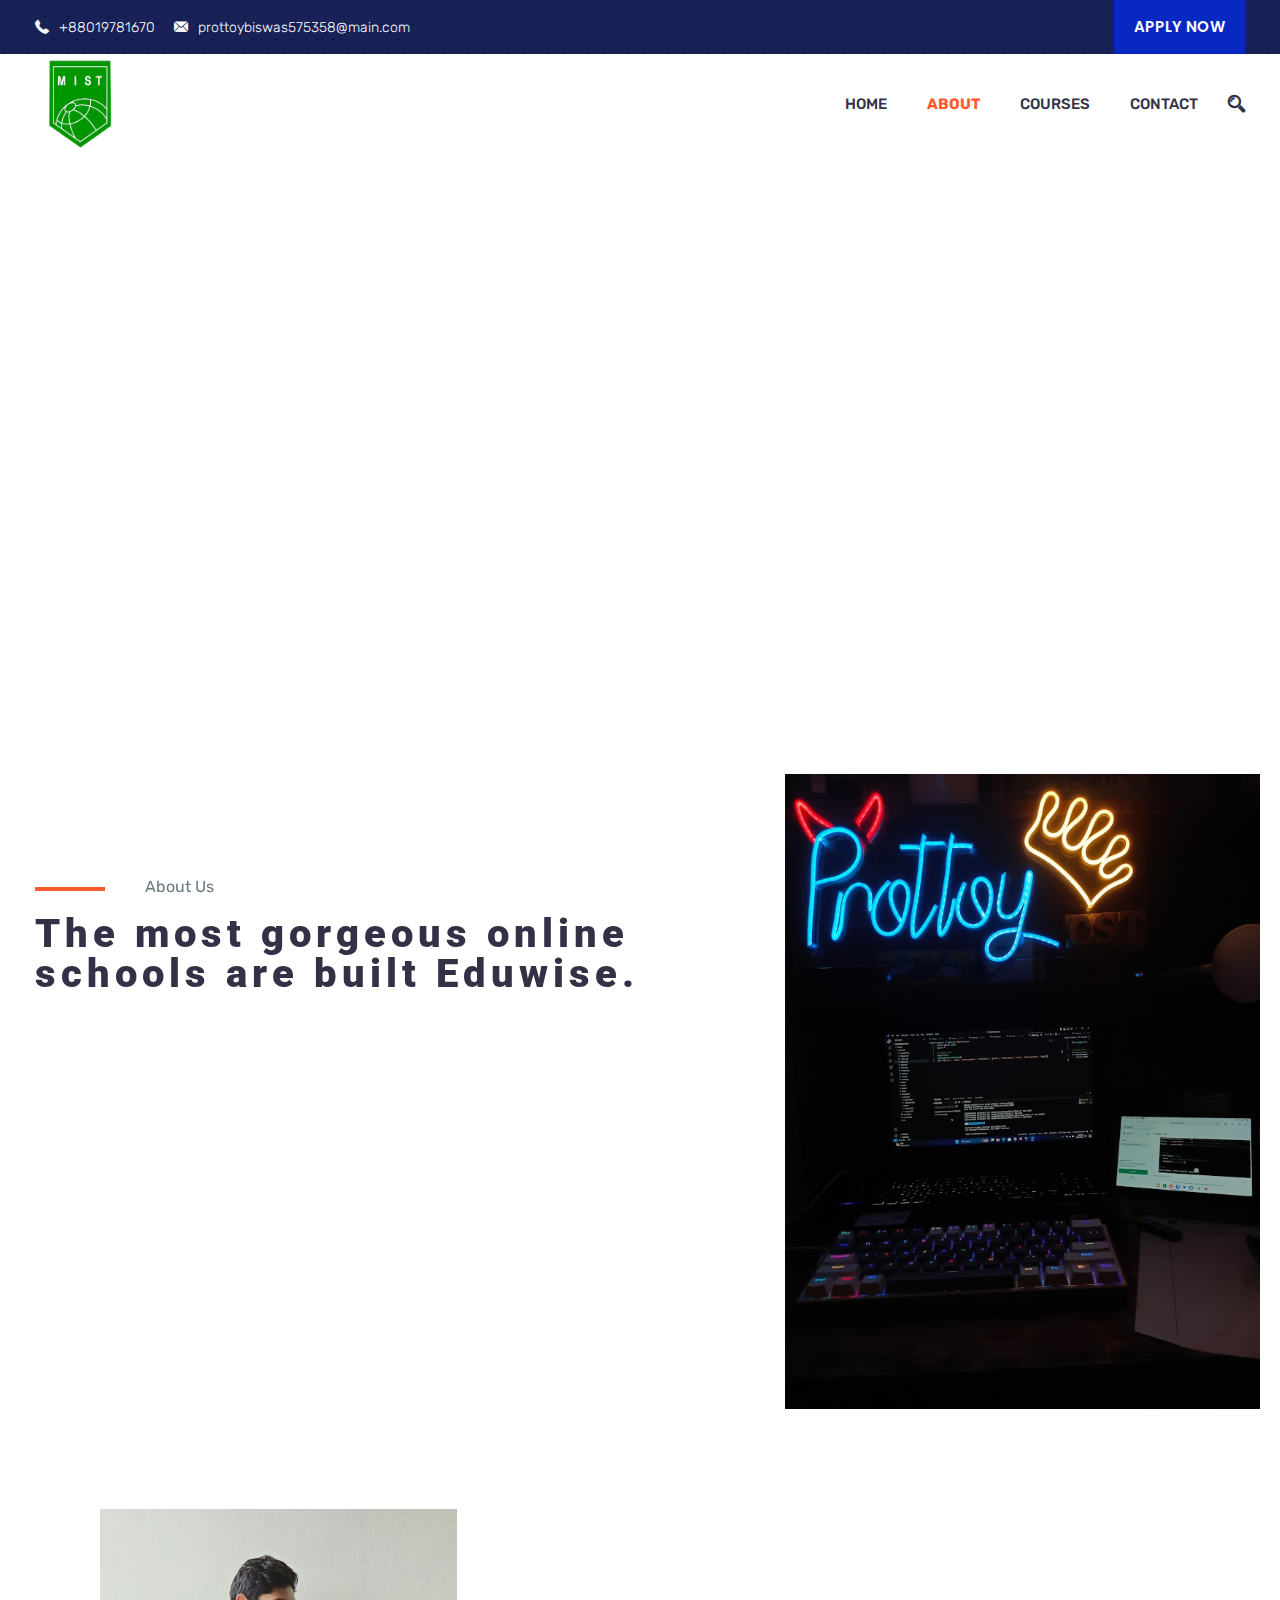
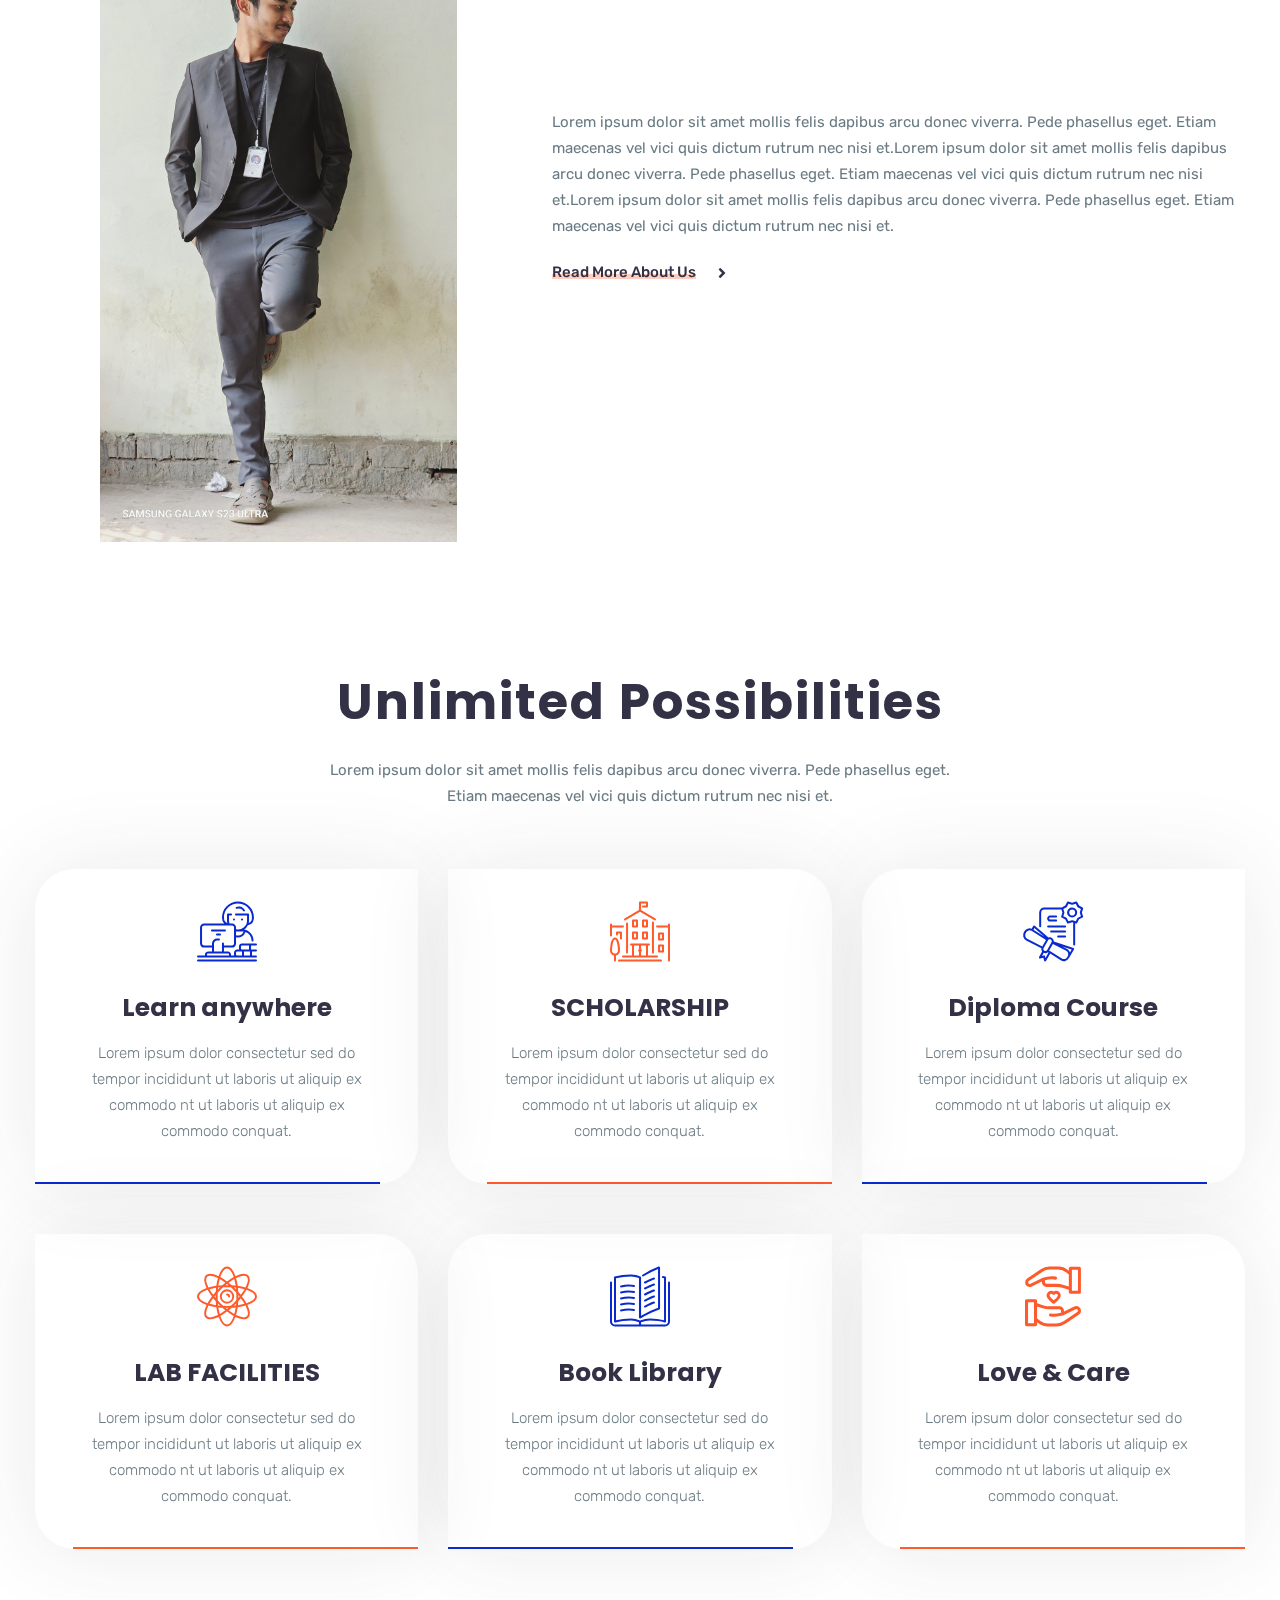
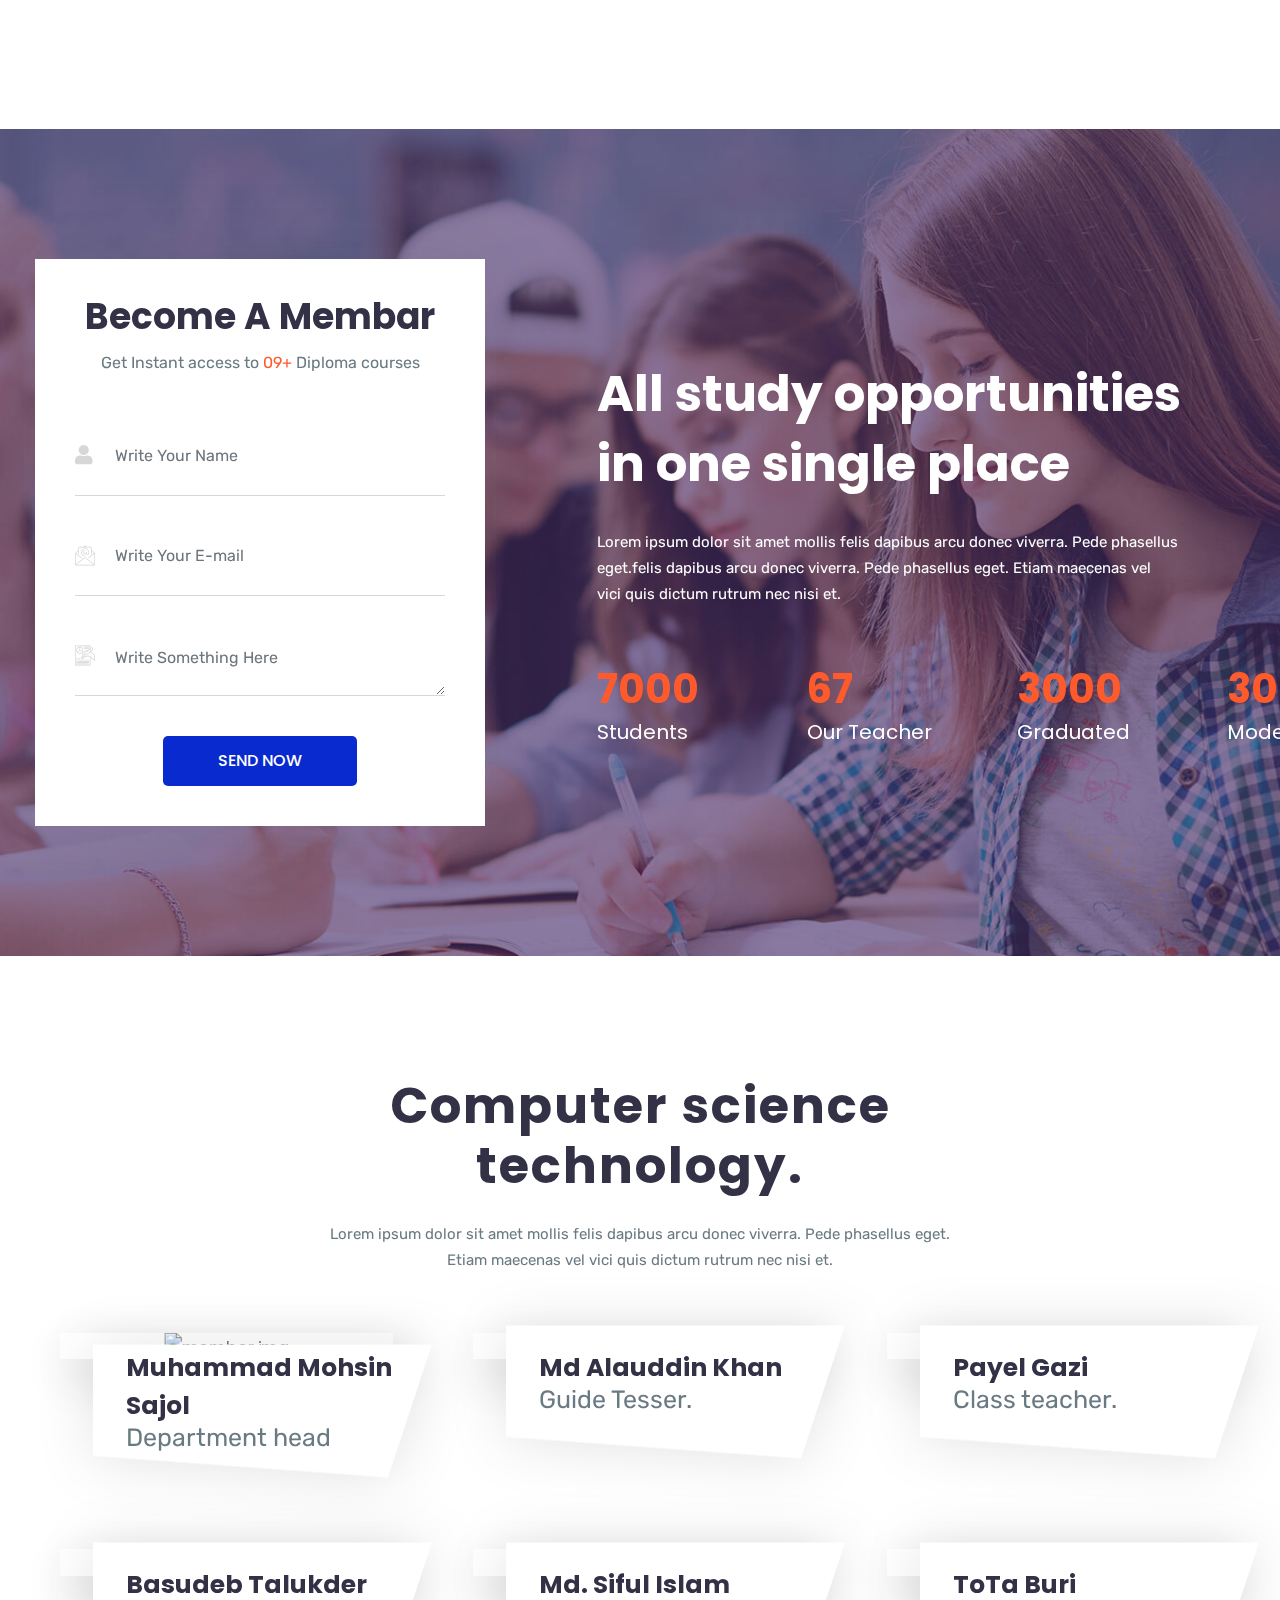
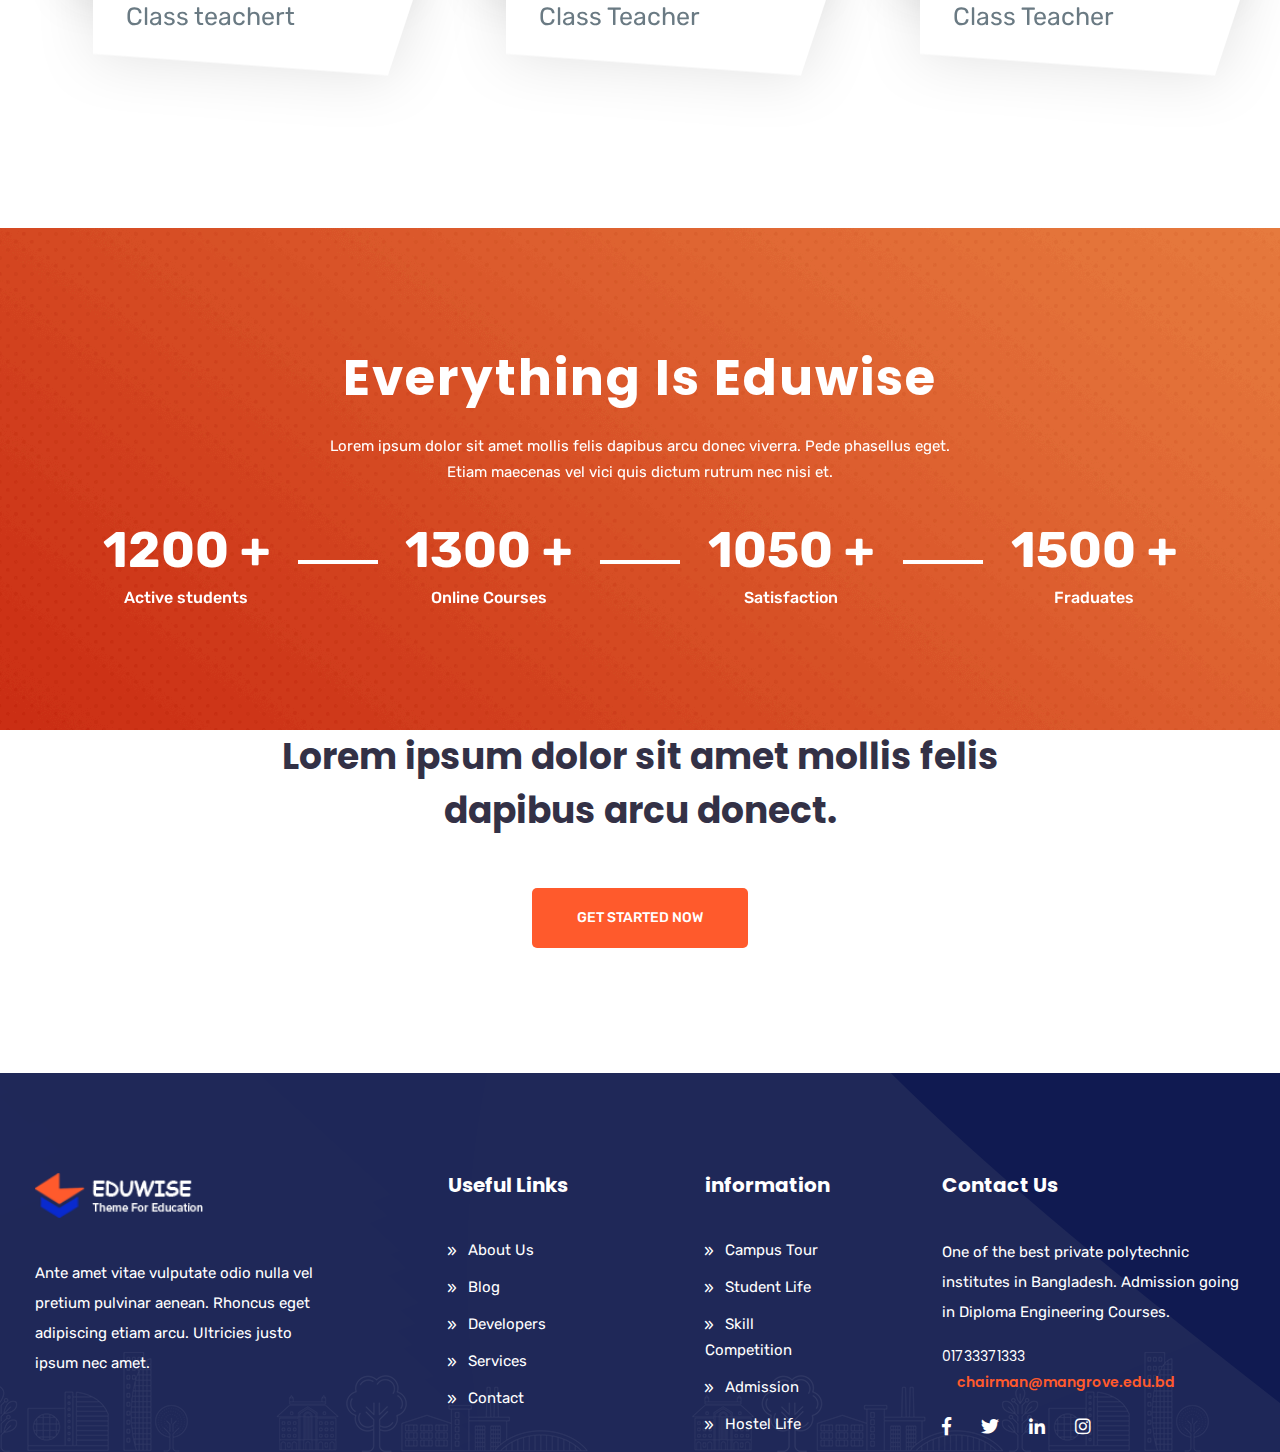
==== about.html @ f4d20708 "prottoy" ====
<!doctype html>
<html lang="en">


<head>
    <!-- Required meta tags -->
    <meta charset="UTF-8">
    <meta name="description" content="">
    <meta name="keywords" content="HTML,CSS,XML,JavaScript">
    <meta name="author" content="Ecology Theme">
    <meta name="viewport" content="width=device-width, initial-scale=1.0">
    <title>Eduwise - Education HTML5 Template</title>
    <link rel="shortcut icon" href="images/favicon.ico" type="image/x-icon">
    <!-- Goole Font -->
    <link href="https://fonts.googleapis.com/css?family=Rubik:400,500,700" rel="stylesheet">
    <link href="https://fonts.googleapis.com/css?family=Poppins:300,400,500,600,700" rel="stylesheet"> 
    <link href="https://fonts.googleapis.com/css?family=Roboto:400,500,700,900" rel="stylesheet">
    <!-- Bootstrap CSS -->
    <link rel="stylesheet" href="css/assets/bootstrap.min.css">
    <!-- Font awsome CSS -->
    <link rel="stylesheet" href="css/assets/font-awesome.min.css">    
    <link rel="stylesheet" href="css/assets/flaticon.css">
    <link rel="stylesheet" href="css/assets/magnific-popup.css">    
    <!-- owl carousel -->
    <link rel="stylesheet" href="css/assets/owl.carousel.css">
    <link rel="stylesheet" href="css/assets/owl.theme.css">     
    <link rel="stylesheet" href="css/assets/animate.css"> 
    <!-- Slick Carousel -->
    <link rel="stylesheet" href="css/assets/slick.css">  
    <!-- Mean Menu-->
    <link rel="stylesheet" href="css/assets/meanmenu.css">
    <!-- main style-->
    <link rel="stylesheet" href="css/style.css">
    <link rel="stylesheet" href="css/responsive.css">
    <link rel="stylesheet" href="css/demo.css">
    <!-- HTML5 shim and Respond.js IE8 support of HTML5 elements and media queries -->
    <!-- WARNING: Respond.js doesn't work if you view the page via file:// -->
    <!--[if lt IE 9]>
      <script src="https://oss.maxcdn.com/html5shiv/3.7.2/html5shiv.min.js"></script>
      <script src="https://oss.maxcdn.com/respond/1.4.2/respond.min.js"></script>
    <![endif]-->
</head>
<body>
<header class="header_inner about_page">
<!-- Preloader -->
<div id="preloader">
    <div id="status">&nbsp;</div>
</div>    
<div class="header_top">
    <div class="container">
        <div class="row">
            <div class="col-12 col-sm-12 col-lg-12">
                <div class="info_wrapper">
                    <div class="contact_info">                   
                        <ul class="list-unstyled">
                            <li><i class="flaticon-phone-receiver"></i>+88019781670</li>
                            <li><i class="flaticon-mail-black-envelope-symbol"></i>prottoybiswas575358@main.com</li>
                        </ul>                    
                    </div>
                    <div class="login_info">

                        <a href="https://mangrove.edu.bd/admission-requirements/" title="" class="apply_btn">Apply Now</a>
                    </div>
                </div>
            </div>
        </div>
    </div>
</div>

<div class="edu_nav">
    <div class="container">
        <nav class="navbar navbar-expand-md navbar-light bg-faded">
            <a class="navbar-brand" href="index-2.html"><img src="[data-uri]" alt="logo"></a>
            <div class="collapse navbar-collapse main-menu" id="navbarSupportedContent">
                <ul class="navbar-nav nav lavalamp ml-auto menu">
                    <li class="nav-item"><a href="index.html" class="nav-link ">Home</a>
                        
                    </li>
                    <li class="nav-item"><a href="about.html" class="nav-link active">About</a></li>
                    <li class="nav-item"><a href="course.html" class="nav-link">Courses</a>
                        
                    </li>
                   
                        
                    <li class="nav-item"><a href="contact.html" class="nav-link">Contact</a></li>
                </ul>
            </div>
            <div class="mr-auto search_area ">
                <ul class="navbar-nav mx-auto">
                    <li class="nav-item"><i class="search_btn flaticon-magnifier"></i>
                        <div id="search">
                            <button type="button" class="close">×</button>
                             <form>
                                 <input type="search" value="" placeholder="Search here...."  required/>
                             </form>
                        </div>
                    </li>
                </ul>
            </div>
        </nav>
        <!-- END NAVBAR -->
    </div> 
</div>

    <div class="intro_wrapper">
        <div class="container">  
            <div class="row">        
                 <div class="col-sm-12 col-md-8 col-lg-8">
                    <div class="intro_text">
                        <h1>About Page</h1>
                        <div class="pages_links">
                            <a href="#" title="">Home</a>
                            <a href="#" title="" class="active">About Page</a>
                        </div>
                    </div>
                </div>              

            </div>
        </div> 
    </div> 
</header> <!-- End nav -->



<section class="login_signup_option">
    <div class="l-modal is-hidden--off-flow js-modal-shopify">
        <div class="l-modal__shadow js-modal-hide"></div>
        <div class="login_popup login_modal_body">
            <div class="Popup_title d-flex justify-content-between">
                <h2 class="hidden">&nbsp;</h2>
                <!-- Nav tabs -->
                <div class="row">
                    <div class="col-12 col-lg-12 col-md-12 col-lg-12 login_option_btn">
                        <ul class="nav nav-tabs" role="tablist">
                            <li class="nav-item"><a class="nav-link active" data-toggle="tab" href="#login" role="tab">Login</a></li>
                            <li class="nav-item"><a class="nav-link" data-toggle="tab" href="#panel2" role="tab">Register</a></li>
                        </ul>
                    </div>
                    <div class="col-12 col-lg-12 col-md-12 col-lg-12">
                        <!-- Tab panels -->
                        <div class="tab-content card">
                            <!--Login-->
                            <div class="tab-pane fade in show active" id="login" role="tabpanel">
                                <form action="#">
                                    <div class="row">
                                        <div class="col-12 col-lg-12 col-md-12 col-lg-12">
                                            <div class="form-group">
                                                <label class="control-label">Email</label>
                                                <input type="email" class="form-control" placeholder="Username">
                                            </div>
                                        </div>
                                        <div class="col-12 col-lg-12 col-md-12 col-lg-12">
                                            <div class="form-group">
                                                <label class="control-label">Password</label>
                                                <input type="password" class="form-control" placeholder="Password">
                                            </div>
                                        </div>
                                    </div>
                                    <div class="row">
                                        <div class="col-12 col-lg-12 col-md-12 col-lg-12 d-flex justify-content-between login_option">
                                            <a href="forgot-password.html" title="" class="forget_pass">Forget Password ?</a>
                                            <button type="submit" class="btn btn-default login_btn">Login</button>
                                        </div> 
                                        <div class="col-12 col-lg-12 col-md-12 col-lg-12">
                                            <div class="social_login">
                                                <div class="social_items">
                                                    <button class="google_login google">Login Google</button>
                                                    <button class="google_login facebook">Login Facebook</button>
                                                    <button class="google_login twitter">Login Twitter</button>
                                                    <button class="google_login linkdin">Login Linkdin</button>
                                                </div>
                                            </div>
                                        </div>
                                    </div>
                                </form>
                            </div>
                            <!--/.Panel 1-->
                            <!--Panel 2-->
                            <div class="tab-pane fade" id="panel2" role="tabpanel">
                                <form action="#" class="register">
                                    <div class="row">
                                        <div class="col-12 col-lg-12 col-md-12 col-lg-12">
                                            <div class="form-group">
                                                <label  class="control-label">Name</label>
                                                <input type="text" class="form-control" placeholder="Username">
                                            </div>
                                        </div>                                        
                                        <div class="col-12 col-lg-12 col-md-12 col-lg-12">
                                            <div class="form-group">
                                                <label  class="control-label">Email</label>
                                                <input type="email" class="form-control" placeholder="Email">
                                            </div>
                                        </div>
                                        <div class="col-12 col-lg-12 col-md-12 col-lg-12">
                                            <div class="form-group">
                                                <label  class="control-label">Password</label>
                                                <input type="password" class="form-control" placeholder="Password">
                                            </div>
                                        </div>
                                    </div>
                                    <div class="row">
                                        <div class="col-12 col-lg-12 col-md-12 col-lg-12 d-flex justify-content-between login_option">
                                            <button type="submit" class="btn btn-default login_btn">Register</button>
                                        </div> 
                                    </div>
                                </form>
                            </div><!--/.Panel 2-->
                        </div>
                    </div>
                </div>
            </div>
        </div>
    </div>
</section>  <!-- End Login Signup Option -->




<section class="about_us">
    <div class="container">            
        <div class="row">
            <div class="col-12 col-sm-12 col-md-7 col-lg-7">
                <div class="about_title">
                    <span>About Us</span>
                    <h2>The most gorgeous online schools are built Eduwise.</h2>
                 </div>
            </div>
            <div class="col-12 col-sm-12 col-md-5 col-lg-5 p-0">
                <div class="banner_about">
                    <img src="images/tab.jpg" alt="" class="img-fluid">
                 </div>
            </div>
        </div>        
        <div class="row about_content_wrapper">
            <div class="col-12 col-sm-12 col-md-5 col-lg-5 p-0">
                <div class="about_banner_down">
                    <img src="images/prottoy.jpg" class="img-fluid">
                 </div>
            </div>
            <div class="col-12 col-sm-12 col-md-7 col-lg-7">
                <div class="about_content">
                    <p>Lorem ipsum dolor sit amet mollis felis dapibus arcu donec viverra. Pede phasellus eget. Etiam maecenas vel vici quis dictum rutrum nec nisi et.Lorem ipsum dolor sit amet mollis felis dapibus arcu donec viverra. Pede phasellus eget. Etiam maecenas vel vici quis dictum rutrum nec nisi et.Lorem ipsum dolor sit amet mollis felis dapibus arcu donec viverra. Pede phasellus eget. Etiam maecenas vel vici quis dictum rutrum nec nisi et.</p>
                    <a href="#" title="">Read More About Us <i class="fas fa-angle-right"></i></a>
                 </div>
            </div>
        </div>
    </div>    
</section>


<!--========={ Popular Courses }========-->
<section class="unlimited_possibilities" id="about_unlimited_possibilities">
    <div class="container">
        <div class="row">
            <div class="col-12 col-sm-12 col-md-12 col-lg-12">
                <div class="sub_title">
                    <h2>Unlimited Possibilities</h2>
                    <p>Lorem ipsum dolor sit amet mollis felis dapibus arcu donec viverra. Pede phasellus eget. Etiam maecenas vel vici quis dictum rutrum nec nisi et.</p>  
                </div><!-- ends: .section-header -->
            </div>
            <div class="col-12 col-sm-6 col-md-4 col-lg-4">
                 <div class="single_item single_item_first">
                    <div class="icon_wrapper">
                        <i class="flaticon-student"></i>
                    </div>
                    <div class="blog_title">
                        <h3><a href="https://mangrove.edu.bd/" title="">Learn anywhere</a></h3> 
                        <p>Lorem ipsum dolor consectetur sed do tempor incididunt ut laboris ut aliquip ex commodo nt ut laboris ut aliquip ex commodo conquat.</p>                    
                    </div>   
                </div>
            </div>
            <div class="col-12 col-sm-6 col-md-4 col-lg-4">
                <div class="single_item single_item_center">
                    <div class="icon_wrapper">
                        <i class="flaticon-university"></i>
                    </div>
                    <div class="blog_title">
                        <h3><a href="https://mangrove.edu.bd/scholarship/" title="">SCHOLARSHIP</a></h3> 
                        <p>Lorem ipsum dolor consectetur sed do tempor incididunt ut laboris ut aliquip ex commodo nt ut laboris ut aliquip ex commodo conquat.</p>                    
                    </div>   
                </div>
            </div>
            <div class="col-12 col-sm-6 col-md-4 col-lg-4">
               <div class="single_item single_item_last">
                <div class="icon_wrapper">
                        <i class="flaticon-diploma"></i>
                    </div>
                    <div class="blog_title">
                        <h3><a href="https://mangrove.edu.bd/computer-engineering/" title="">Diploma Course</a></h3> 
                        <p>Lorem ipsum dolor consectetur sed do tempor incididunt ut laboris ut aliquip ex commodo nt ut laboris ut aliquip ex commodo conquat.</p>
                    </div>   
                </div>
            </div>            
            <div class="col-12 col-sm-6 col-md-4 col-lg-4">
                 <div class="single_item single_item_center">
                    <div class="icon_wrapper">
                        <i class="flaticon-atom"></i>
                    </div>
                    <div class="blog_title">
                        <h3><a href="https://mangrove.edu.bd/lab-facilities/" title="">LAB FACILITIES</a></h3> 
                        <p>Lorem ipsum dolor consectetur sed do tempor incididunt ut laboris ut aliquip ex commodo nt ut laboris ut aliquip ex commodo conquat.</p>                    
                    </div>   
                </div>
            </div>
            <div class="col-12 col-sm-6 col-md-4 col-lg-4">
                <div class="single_item single_item_last">
                    <div class="icon_wrapper">
                        <i class="flaticon-open-book"></i>
                    </div>
                    <div class="blog_title">
                        <h3><a href="https://mangrove.edu.bd/library/" title="">Book Library</a></h3> 
                        <p>Lorem ipsum dolor consectetur sed do tempor incididunt ut laboris ut aliquip ex commodo nt ut laboris ut aliquip ex commodo conquat.</p>                    
                    </div>   
                </div>
            </div>
            <div class="col-12 col-sm-6 col-md-4 col-lg-4">
               <div class="single_item single_item_first item_6">
                <div class="icon_wrapper">
                        <i class="flaticon-care"></i>
                    </div>
                    <div class="blog_title">
                        <h3><a href="https://mangrove.edu.bd/feedback/" title="">Love & Care</a></h3> 
                        <p>Lorem ipsum dolor consectetur sed do tempor incididunt ut laboris ut aliquip ex commodo nt ut laboris ut aliquip ex commodo conquat.</p>
                    </div>   
                </div>
            </div>             
        </div>
    </div>
</section><!-- End Popular Courses -->


<!--========={ Register Area }========-->
<section class="register_area">
    <div class="container">
        <div class="row">
            <div class="col-12 col-sm-12 col-md-5 col-lg-5">
                <div class="row">
                    <div class="form-full-box">
                        <div class="form_title">
                            <h2>Become A Membar</h2>
                            <p>Get Instant access to <span>09+ </span>Diploma courses </p>
                        </div>
                        <form>
                            <div class="register-form">
                                <div class="row">
                                    <div class="col-12 col-xs-12 col-md-12">
                                        <div class="form-group">
                                            <label><i class="fas fa-user"></i></label>
                                            <input class="form-control" name="name" placeholder="Write Your Name" required="" type="text">
                                        </div>
                                    </div>

                                    <div class="col-12 col-xs-12 col-md-12">
                                        <div class="form-group">
                                            <label><i class="flaticon-email"></i></label>
                                            <input class="form-control" name="email" placeholder="Write Your E-mail" required="" type="email">
                                        </div>
                                    </div>
                                    <div class="col-12 col-xs-12 col-md-12">
                                        <div class="form-group massage_text">
                                            <label><i class="flaticon-copywriting"></i></label>
                                            <textarea class="form-control"  placeholder="Write Something Here" required=""></textarea>
                                        </div>
                                    </div>
                                    <div class="col-12 col-xs-12 col-md-12 register-btn-box">
                                        <button class="register-btn" type="submit">Send Now</button>
                                    </div>
                                </div>
                            </div>
                        </form>
                    </div>
                </div>
            </div>
            <div class="col-12 col-sm-12 col-md-7 col-lg-7 form-content">
                <h2>All study opportunities<br>in one single place</h2>
                <p>Lorem ipsum dolor sit amet mollis felis dapibus arcu donec viverra. Pede phasellus<br> eget.felis dapibus arcu donec viverra. Pede phasellus eget. Etiam maecenas vel<br> vici quis dictum rutrum nec nisi et.</p>
                <div class="count_student">
                    <div class="single_count">
                        <span class="counter">7000</span>
                        <span class="department_name">Students</span>
                    </div>                    
                    <div class="single_count">
                        <span class="counter">67</span>
                        <span class="department_name">Our Teacher</span>
                    </div>                    
                    <div class="single_count">
                        <span class="counter">3000  </span>
                        <span class="department_name">Graduated</span>
                    </div>
                    <div class="single_count">
                        <span class="counter">30  </span>
                        <span class="department_name">Modern Lab</span>
                    </div>
                </div>  
            </div>
        </div>
    </div>
</section><!-- ./ End Register Area section -->


<!--========={ Our Instructiors }========-->
<section class="our_instructors" id="about_our_instructors">
    <div class="container">
        <div class="row">
            <div class="col-12 col-sm-12 col-md-12 col-lg-12">
                <div class="sub_title">
                    <h2>Computer science technology.</h2>
                    <p>Lorem ipsum dolor sit amet mollis felis dapibus arcu donec viverra. Pede phasellus eget. Etiam maecenas vel vici quis dictum rutrum nec nisi et.</p>  
                </div><!-- ends: .section-header -->
            </div>
            <div class="single-wrappe col-12 col-sm-6 col-md-4 col-lg-4">
                <div class="team-single-item">
                    <figure>
                        <div class="member-img">
                            <div class="teachars_pro">
                                <img src="https://scontent.fdac14-1.fna.fbcdn.net/v/t39.30808-6/399708425_3495218457400281_3674925484031481715_n.jpg?_nc_cat=110&ccb=1-7&_nc_sid=5f2048&_nc_eui2=AeGTfeURc15uG1Jx_XDVFDqHAdMQK_Tz7rIB0xAr9PPusrM5fWjZcmQ5-CB9yonzmNyygk7VjM3HoLVpAw5s-Vml&_nc_ohc=o203DjDK5u4Ab66nb3-&_nc_oc=AdhLWDmTMatcFIsy4Hg_SMjzecq1yS3YNrQwPNb2iSXeg1HEUKeCDP-kvCJV9dtsXQE&_nc_ht=scontent.fdac14-1.fna&oh=00_AfB3xf65kq7we5JvRI7gAtBQJHL1xaJ9pdaRMxPkFvxKig&oe=6633F1C7" alt="member img" class="img-fluid">
                            </div>
                        </div>
                        <figcaption>
                            <div class="member-name">
                                <h4><a href="https://www.facebook.com/mohsinmolla.sajol" title="">Muhammad Mohsin Sajol </a></h4>
                                <span>Department head</span>
                            </div>                            
                        </figcaption>
                    </figure>
                </div>
            </div>
            
            <div class="single-wrapper col-12 col-sm-6 col-md-4 col-lg-4">
                <div class="team-single-item">
                    <figure>
                        <div class="member-img">
                            <div class="teachars_pro">
                                <img src="https://scontent.fdac14-1.fna.fbcdn.net/v/t39.30808-6/415718553_756887303139601_7268715066529101430_n.jpg?stp=cp6_dst-jpg&_nc_cat=104&ccb=1-7&_nc_sid=5f2048&_nc_eui2=AeHngwcY4cyHPu6HGwyGnI3I47vZnq-a-nXju9mer5r6daMTUqKWLjy7hpVhaMIzQi39dYuDCE4bnsAGA5gQtktn&_nc_ohc=Rv1ta_YGwJMAb7P1HkP&_nc_ht=scontent.fdac14-1.fna&oh=00_AfAFpre_GcmpF5GtTnlxvq2uoMEe2SCIuPoTcGnxjiCHgA&oe=66341034" alt="member img" class="img-fluid">
                            </div>
                        </div>
                        <figcaption>
                            <div class="member-name">
                                <h4><a href="https://www.facebook.com/alauddinkhan.khan.96930013/photos_by" title="">Md Alauddin Khan </a></h4>
                                <span> Guide Tesser.</span>
                            </div>                            
                        </figcaption>
                    </figure>
                </div>
            </div>
            
            <div class="single-wrapper  col-12 col-sm-6 col-md-4 col-lg-4">
                <div class="team-single-item ">
                    <figure>
                        <div class="member-img">
                            <div class="teachars_pro">
                                <img src="https://scontent.fdac14-1.fna.fbcdn.net/v/t39.30808-6/343316650_1484056135332338_2357421635020120636_n.jpg?_nc_cat=103&ccb=1-7&_nc_sid=5f2048&_nc_eui2=AeGn9ewG8RnsKMCI3YPS3Da-CWeZpICb-CkJZ5mkgJv4KaNwWsaL6ZMqXbG9v8ddoyuoFRVf8_InOwJIGhLHqg_w&_nc_ohc=ZaH_4btOo38Q7kNvgHyybe3&_nc_ht=scontent.fdac14-1.fna&oh=00_AfDpscziLYZrQSdHraNQlsNVdlZ4QWSxuYgEH29UuXCWLQ&oe=6634034F" alt="member img" class="img-fluid">
                            </div>
                        </div>
                        <figcaption>
                            <div class="member-name">
                                <h4><a href="https://www.facebook.com/nisatpayel.mim.5" title="">Payel Gazi</a></h4>
                                <span>Class teacher.</span>
                            </div>                            
                        </figcaption>
                    </figure>
                </div>
            </div>
            
            <div class="single-wrapper col-12 col-sm-6 col-md-4 col-lg-4">
                <div class="team-single-item">
                    <figure>
                        <div class="member-img">
                            <div class="teachars_pro">
                                <img src="https://scontent.fdac14-1.fna.fbcdn.net/v/t39.30808-6/399234500_1650719642085764_1859695881456843128_n.jpg?_nc_cat=102&ccb=1-7&_nc_sid=5f2048&_nc_eui2=AeF4MZbtCd693TOMHrlAtQwgFw-4BC4buU8XD7gELhu5Tw4DkinErmTESbjfEx7R9MEv5YSkMQkxDVxmFmYROiJB&_nc_ohc=MuU6-Vr2NTkQ7kNvgHiWRY6&_nc_ht=scontent.fdac14-1.fna&oh=00_AfBKgw0q0k1KuTOjy5qLnnfpFImEhhWPMNT7spbCCJTC7Q&oe=6633F126" alt="member img" class="img-fluid">
                            </div>
                        </div>
                        <figcaption>
                            <div class="member-name">
                                <h4><a href="https://www.facebook.com/biplob.tang" title="">Basudeb Talukder </a></h4>
                                <span>Class teachert</span>
                            </div>                            
                        </figcaption>
                    </figure>
                </div>
            </div>                    
            <div class="single-wrapper col-12 col-sm-6 col-md-4 col-lg-4">
                <div class="team-single-item">
                    <figure>
                        <div class="member-img">
                            <div class="teachars_pro">
                                <img src="https://scontent.fdac14-1.fna.fbcdn.net/v/t39.30808-6/323556896_488921816758472_5005649159635629518_n.jpg?_nc_cat=104&ccb=1-7&_nc_sid=5f2048&_nc_eui2=AeGaIDxJtdpGgAx5BqT2kzRqBQXjGkDdJqMFBeMaQN0mo3M33os_zSGzEOpamLBAAd8STNIfpeEhnAdR_VxQ6IYn&_nc_ohc=6HtRloF3nYQAb4lQx57&_nc_ht=scontent.fdac14-1.fna&oh=00_AfDpGhUDXKeR2cY1Ht40j38v-D1h4nBrWrQN18NEHQqQLQ&oe=663416C5" alt="member img" class="img-fluid">
                            </div>
                        </div>
                        <figcaption>
                            <div class="member-name">
                                <h4><a href="https://www.facebook.com/profile.php?id=100000736094689&sk=photos" title="">Md. Siful Islam</a></h4>
                                <span>Class Teacher</span>
                            </div>                            
                        </figcaption>
                    </figure>
                </div>
            </div>                    
            <div class="single-wrapper col-12 col-sm-6 col-md-4 col-lg-4">
                <div class="team-single-item">
                    <figure>
                        <div class="member-img">
                            <div class="teachars_pro">
                                <img src="https://cdn4.sharechat.com/compressed_gm_40_img_416193_a70b547_1695010412325_sc.jpg?tenant=sc&referrer=tag-service&f=325_sc.jpg" alt="member img" class="img-fluid">
                            </div>
                        </div>
                        <figcaption>
                            <div class="member-name">
                                <h4><a href="#" title="">ToTa Buri</a></h4>
                                <span>Class Teacher</span>
                            </div>                            
                        </figcaption>
                    </figure>
                </div>
            </div>                    
        </div>
    </div>
</section><!-- ./ End Our Instructiors -->


<section class="out_count_student">
    <div class="container">
        <div class="row">
            <div class="col-12 col-sm-12 col-md-12 col-lg-12">
                <div class="sub_title">
                    <h2>Everything Is Eduwise</h2>
                    <p>Lorem ipsum dolor sit amet mollis felis dapibus arcu donec viverra. Pede phasellus eget. Etiam maecenas vel vici quis dictum rutrum nec nisi et.</p>  
                </div><!-- ends: .section-header -->
            </div>
        </div>
        <div class="row">
            <div class="col-12 col-sm-12 col-md-12 col-lg-12">
                <div class="counter_wrapper">
                    <div class="counter_single_wrapper">
                        <div class="section count_single">
                            <div class="project-count"><span class="counter">1200 </span><span class="count_icon">+</span></div>
                            <span>Active students</span>
                        </div>
                    </div>

                    <div class="counter_single_wrapper">
                        <div class="section count_single">
                            <div class="project-count"><span class="counter">1300 </span><span class="count_icon">+</span></div>
                            <span>Online Courses</span>
                        </div>  
                    </div>  

                    <div class="counter_single_wrapper">
                        <div class="section count_single">
                            <div class="project-count"><span class="counter">1050 </span><span class="count_icon">+</span></div>
                            <span>Satisfaction</span>
                        </div>
                    </div>

                    <div class="counter_single_wrapper">
                        <div class="section count_single">
                            <div class="project-count"><span class="counter">1500 </span><span class="count_icon">+</span></div>
                            <span>Fraduates</span>
                        </div>  
                    </div> 
                </div> 
            </div>
        </div>
    </div>
    <div class="bg_shapes">
        
    </div>
</section><!-- End Testimonial -->






<section class="teamgroup">
    <div class="container-fluid">
        <div class="row">
            <div class="col-12 col-sm-12 col-md-12 col-lg-12 p-0"> 
                <div class="teamgroup_info_wrapper">
                    <h2>Lorem ipsum dolor sit amet mollis felis dapibus arcu donect.</h2>
                    <a href="#" title="" class="srtarte_btn">Get Started Now</a>
                </div>   
                <div class="teamgroup_info_banner">
                    <img src="https://lh3.googleusercontent.com/pw/[base64]w1543-h869-s-no-gm?authuser=1" alt="" class="img-fluid">
                </div>  
            </div>
        </div>
    </div>                
</section>



<!-- Footer -->  
<footer class="footer_2">
    <div class="container">
        <div class="footer_top">
            <div class="row">
                <div class="col-12 col-md-6 col-lg-4">
                    <div class="footer_single_col footer_intro">
                        <img src="images/logo2.png" alt="" class="f_logo">
                        <p>Ante amet vitae vulputate odio nulla vel pretium pulvinar aenean. Rhoncus eget adipiscing etiam arcu. Ultricies justo ipsum nec amet.</p>
                    </div>
                </div>
                <div class="col-12 col-md-6 col-lg-2">
                    <div class="footer_single_col">
                        <h3>Useful Links</h3>
                        <ul class="location_info quick_inf0">
                            <li><a href="index.html">About Us</a></li>
                            <li><a href="https://youtu.be/z8ZBuRFIlns?si=wXE6IYWgK1E2hj75">Blog</a></li>
                            <li><a href="https://www.facebook.com/profile.php?id=100077640846052">Developers</a></li>
                            <li><a href="#">Services</a></li>
                            <li><a href="https://www.facebook.com/profile.php?id=100077640846052">Contact</a></li>
                        </ul>                         
                    </div>
                </div>
                <div class="col-12 col-md-6 col-lg-2">
                    <div class="footer_single_col information">
                        <h3>information</h3>
                        <ul class="quick_inf0">
                            <li><a href="https://fb.watch/rGr1txd41A/">Campus Tour</a></li>
                            <li><a href="https://fb.watch/rGqUpNEsnF/">Student Life</a></li>
                            <li><a href="https://www.facebook.com/mangrove.edu.bd/posts/pfbid0xQdnpWeLF1RPe3X1tD2i157B7Hhn4kxjXZQfteQpDdwwwRWc6XUnSzJekUQyN2dTl">Skill Competition</a></li>
                            <li><a href="https://fb.watch/rGro2fstDi/">Admission</a></li>
                            <li><a href="https://fb.watch/rGr2-_Q-27/">Hostel Life</a></li>
                        </ul>
                    </div>
                </div>
                <div class="col-12 col-md-6 col-lg-4">
                    <div class="footer_single_col contact">
                        <h3>Contact Us</h3>
                        <p>One of the best private polytechnic institutes in Bangladesh. Admission going in Diploma Engineering Courses.</p>
                        <div class="contact_info">
                            <span>01733371333</span> 
                            <span class="email">chairman@mangrove.edu.bd</span>
                        </div>
                        <ul class="social_items d-flex list-unstyled">
                            <li><a href="https://www.facebook.com/mangrove.edu.bd"><i class="fab fa-facebook-f fb-icon"></i></a></li>
                            <li><a href="#"><i class="fab fa-twitter twitt-icon"></i></a></li>
                            <li><a href="#"><i class="fab fa-linkedin-in link-icon"></i></a></li>
                            <li><a href="#"><i class="fab fa-instagram ins-icon"></i></a></li>
                        </ul>
                    </div>
                </div>
            </div>
        </div>
    </div>
    <div class="shapes_bg">
        <img src="images/shapes/testimonial_2_shpe_1.png" alt="" class="shape_3">        
        <img src="images/shapes/footer_2.png" alt="" class="shape_1">
    </div>    
</footer><!-- End Footer -->

<section id="scroll-top" class="scroll-top">
    <h2 class="disabled">Scroll to top</h2>
    <div class="to-top pos-rtive">
        <a href="#"><i class = "flaticon-right-arrow"></i></a>
    </div>
</section>

    <!-- JavaScript -->
    <script src="js/jquery-3.2.1.min.js"></script>
    <script src="js/popper.min.js"></script>
    <script src="js/bootstrap.min.js"></script>
    <script src="js/jquery.magnific-popup.min.js"></script>     
    <script src="js/owl.carousel.min.js"></script>   
    <script src="js/slick.min.js"></script>   
    <script src="js/jquery.meanmenu.min.js"></script>    
    <script src="js/wow.min.js"></script> 
    <!-- Counter Script -->
    <script src="js/waypoints.min.js"></script>
    <script src="js/jquery.counterup.min.js"></script>
    <script src="js/custom.js"></script>  

  
    
</body>


</html>
---- css/assets/flaticon.css ----
/*
  	Flaticon icon font: Flaticon
  	Creation date: 07/10/2018 08:36
  	*/

@font-face {
  font-family: "Flaticon";
  src: url("../../fonts/flaticon/Flaticon.eot");
  src: url("../../fonts/flaticon/Flaticond41d.eot?#iefix") format("embedded-opentype"),
       url("../../fonts/flaticon/Flaticon.woff") format("woff"),
       url("../../fonts/flaticon/Flaticon.ttf") format("truetype"),
       url("../../fonts/flaticon/Flaticon.svg#Flaticon") format("svg");
  font-weight: normal;
  font-style: normal;
}


@media screen and (-webkit-min-device-pixel-ratio:0) {
  @font-face {
    font-family: "Flaticon";
    src: url("Flaticon.html#Flaticon") format("svg");
  }
}

[class^="flaticon-"]:before, [class*=" flaticon-"]:before,
[class^="flaticon-"]:after, [class*=" flaticon-"]:after {   
  font-family: Flaticon;
        font-size: 20px;
font-style: normal;
margin-left: 20px;
}

.flaticon-left-arrow:before { content: "\f100"; }
.flaticon-calendar:before { content: "\f101"; }
.flaticon-chat-comment-oval-speech-bubble-with-text-lines:before { content: "\f102"; }
.flaticon-rewind:before { content: "\f103"; }
.flaticon-search:before { content: "\f104"; }
.flaticon-right-arrow:before { content: "\f105"; }
.flaticon-left-arrow-1:before { content: "\f106"; }
.flaticon-phone-receiver:before { content: "\f107"; }
.flaticon-mail-black-envelope-symbol:before { content: "\f108"; }
.flaticon-email:before { content: "\f109"; }
.flaticon-padlock:before { content: "\f10a"; }
.flaticon-user-male-black-shape-with-plus-sign:before { content: "\f10b"; }
.flaticon-add-contact:before { content: "\f10c"; }
.flaticon-magnifier:before { content: "\f10d"; }
.flaticon-heart:before { content: "\f10e"; }
.flaticon-like:before { content: "\f10f"; }
.flaticon-thumbs-up:before { content: "\f110"; }
.flaticon-reply-arrow:before { content: "\f111"; }
.flaticon-quotation-marks:before { content: "\f112"; }
.flaticon-eye-open:before { content: "\f113"; }
.flaticon-clock-circular-outline:before { content: "\f114"; }
.flaticon-language:before { content: "\f115"; }
.flaticon-edit:before { content: "\f116"; }
.flaticon-thumbs-up-hand-symbol:before { content: "\f117"; }
.flaticon-page:before { content: "\f118"; }
.flaticon-maps-and-flags:before { content: "\f119"; }
.flaticon-university:before { content: "\f11a"; }
.flaticon-diploma:before { content: "\f11b"; }
.flaticon-open-book:before { content: "\f11c"; }
.flaticon-atom:before { content: "\f11d"; }
.flaticon-care:before { content: "\f11e"; }
.flaticon-student:before { content: "\f11f"; }
.flaticon-placeholder-tool:before { content: "\f120"; }
.flaticon-quote:before { content: "\f121"; }
.flaticon-quote-1:before { content: "\f122"; }
.flaticon-copywriting:before { content: "\f123"; }
.flaticon-shopping-bag:before { content: "\f124"; }
.flaticon-down-arrow:before { content: "\f125"; }
.flaticon-play-button:before { content: "\f126"; }
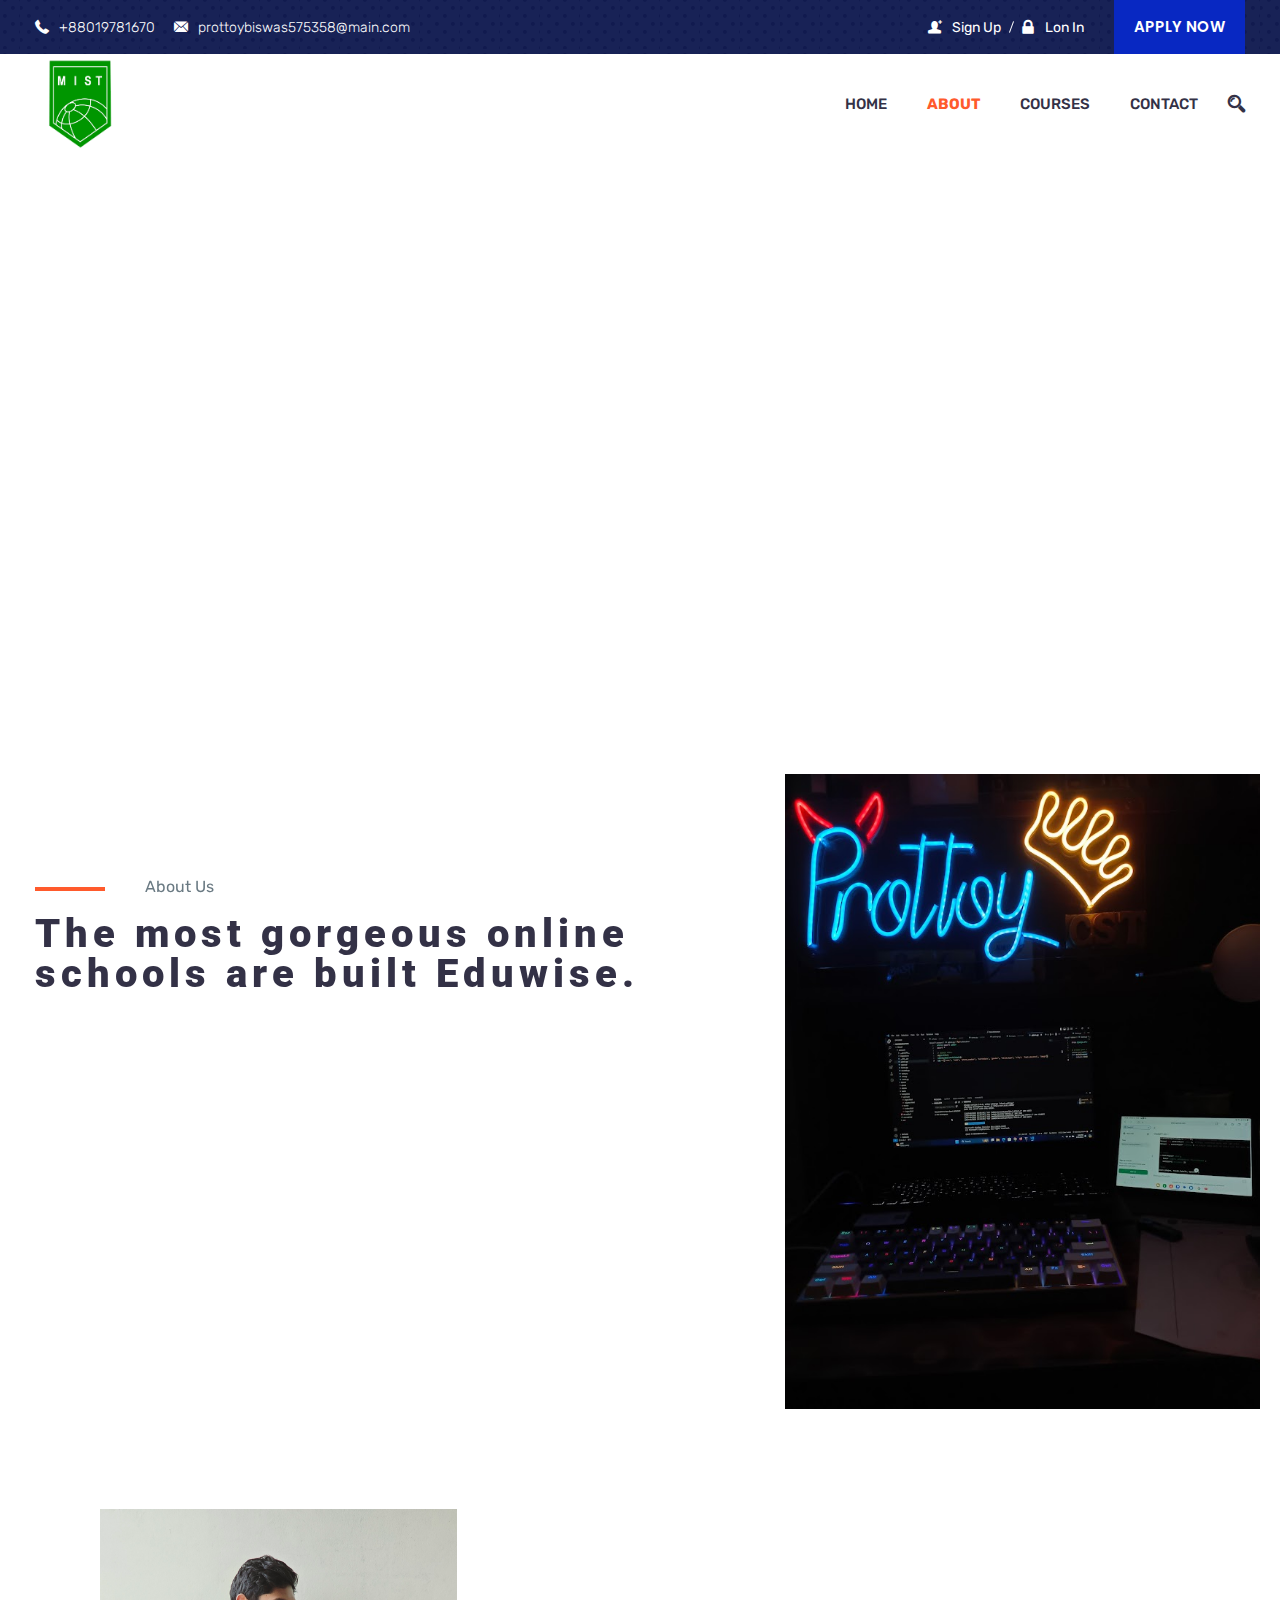
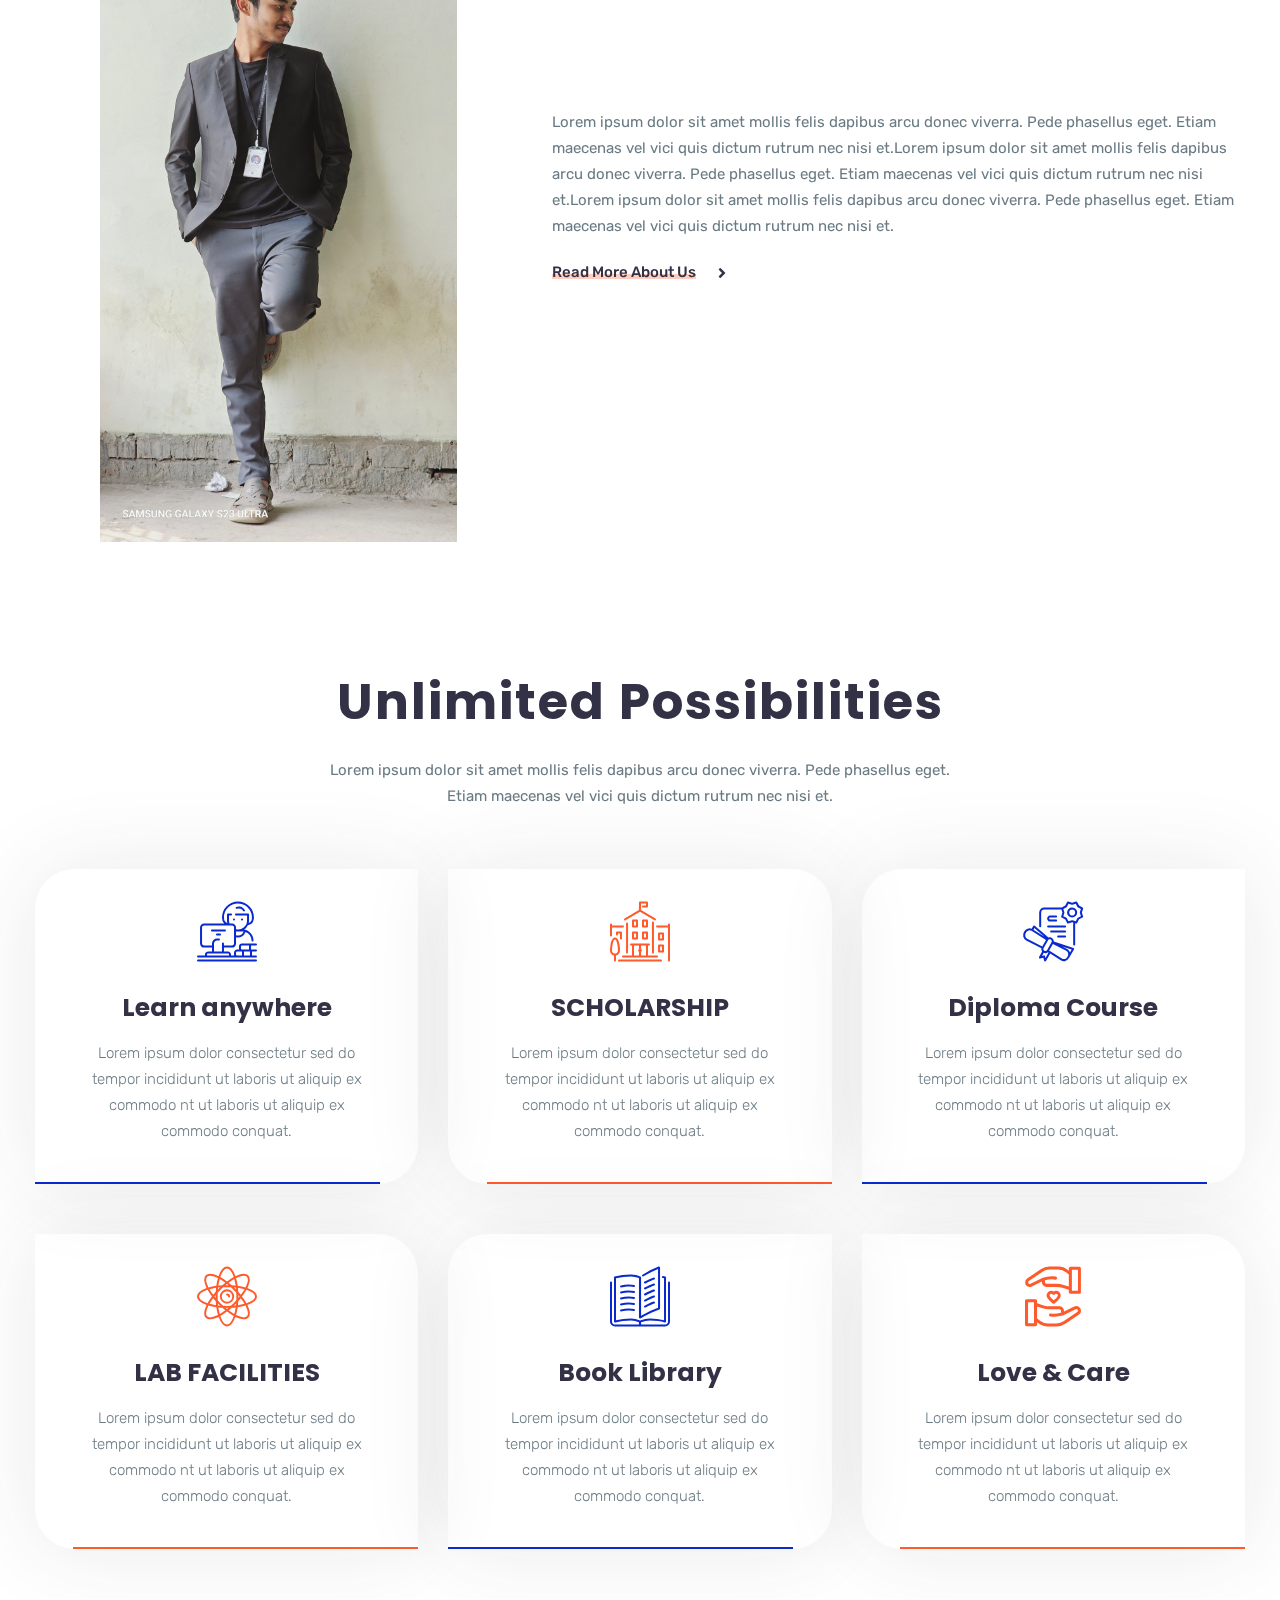
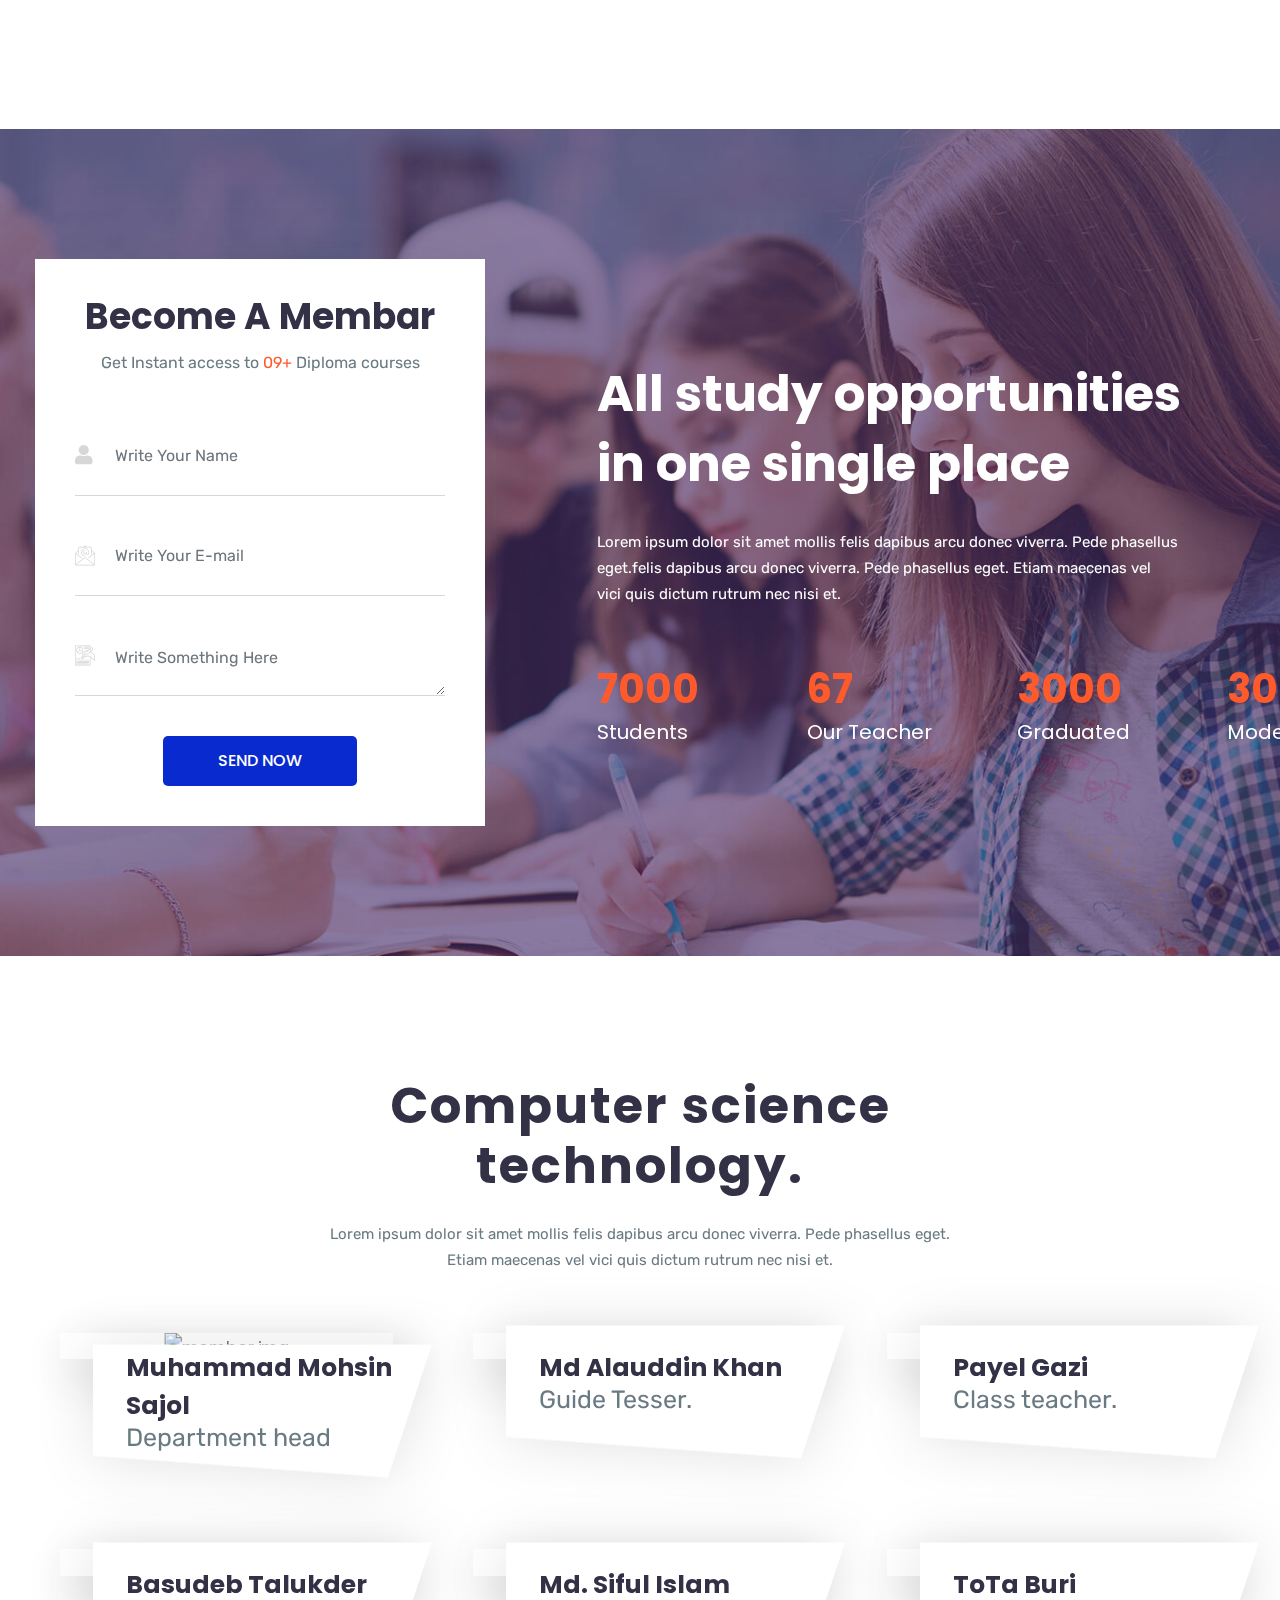
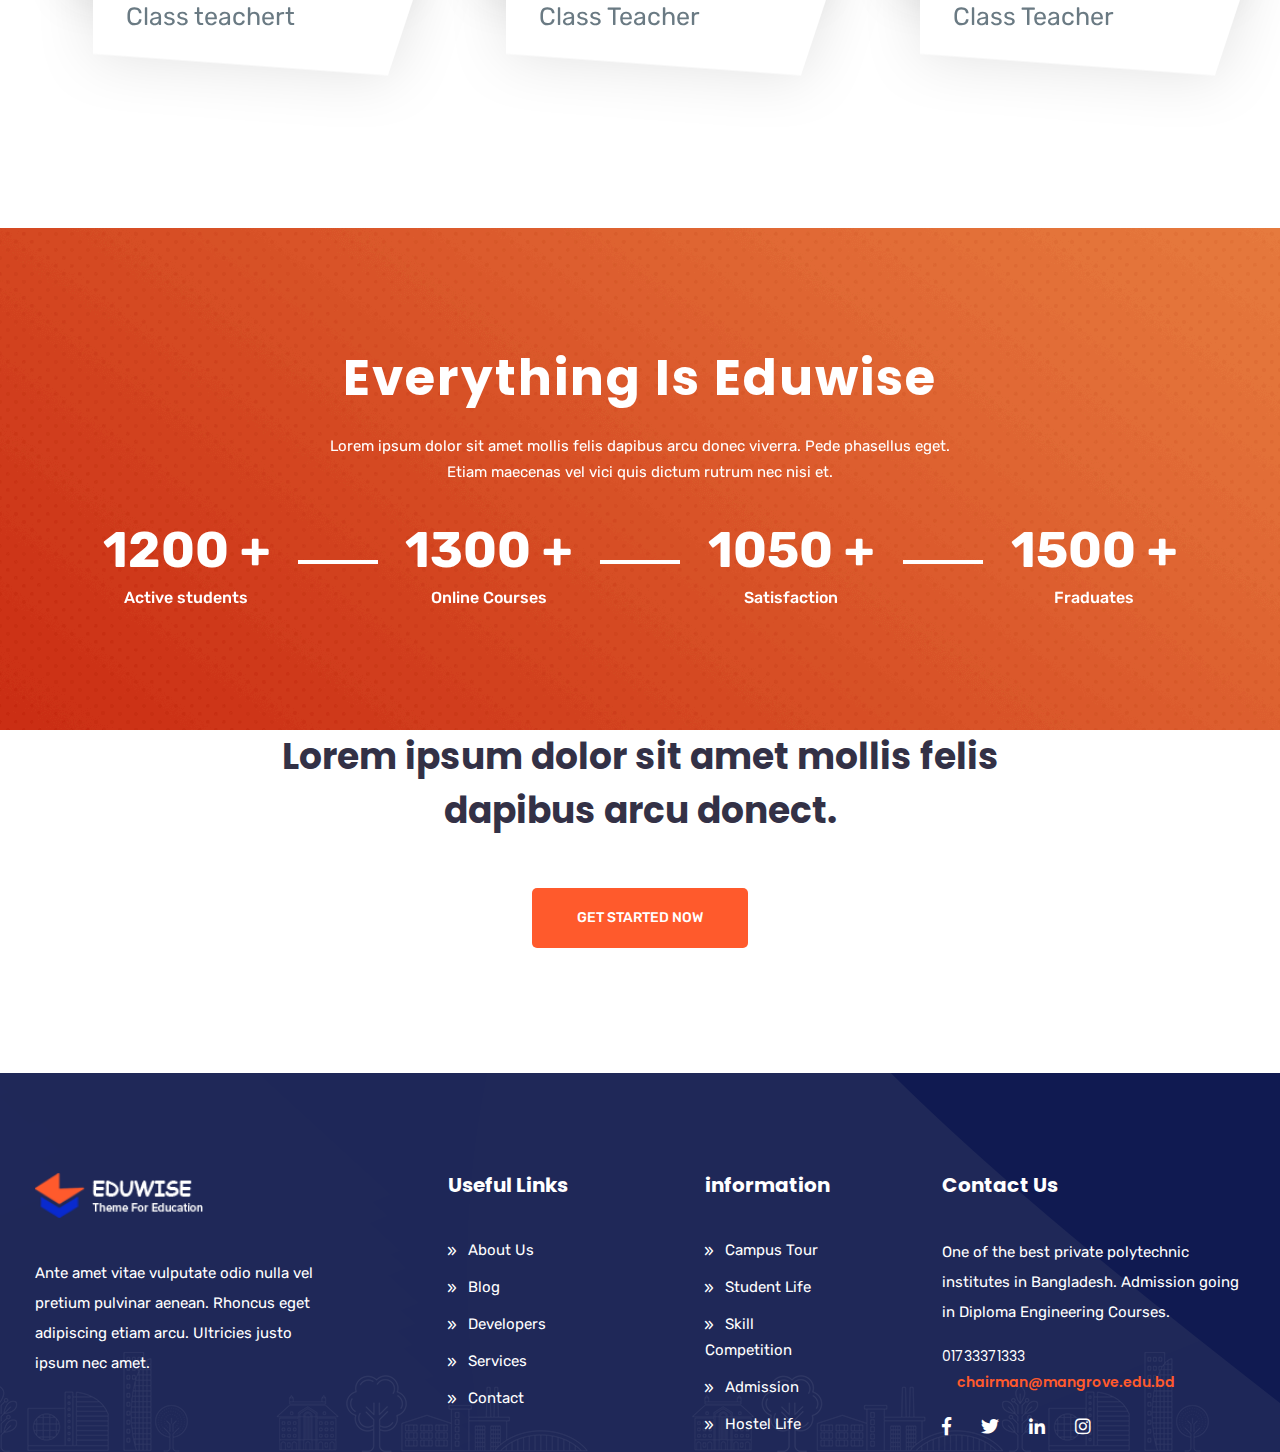
==== commit 5df9ed3c: "Merge branch 'main' of https://github.com/prottoybiswas01/Eduwise-Education-Bootstrap-4" ====
--- a/about.html
+++ b/about.html
@@ -58,7 +58,10 @@
                         </ul>                    
                     </div>
                     <div class="login_info">
-
+                         <ul class="d-flex">
+                            <li class="nav-item"><a href="index01.html" class="#"><i class="flaticon-user-male-black-shape-with-plus-sign"></i>Sign Up</a></li>
+                            <li class="nav-item"><a href="index01.html" class="#"><i class="flaticon-padlock"></i>Lon In</a></li>
+                        </ul>
                         <a href="https://mangrove.edu.bd/admission-requirements/" title="" class="apply_btn">Apply Now</a>
                     </div>
                 </div>
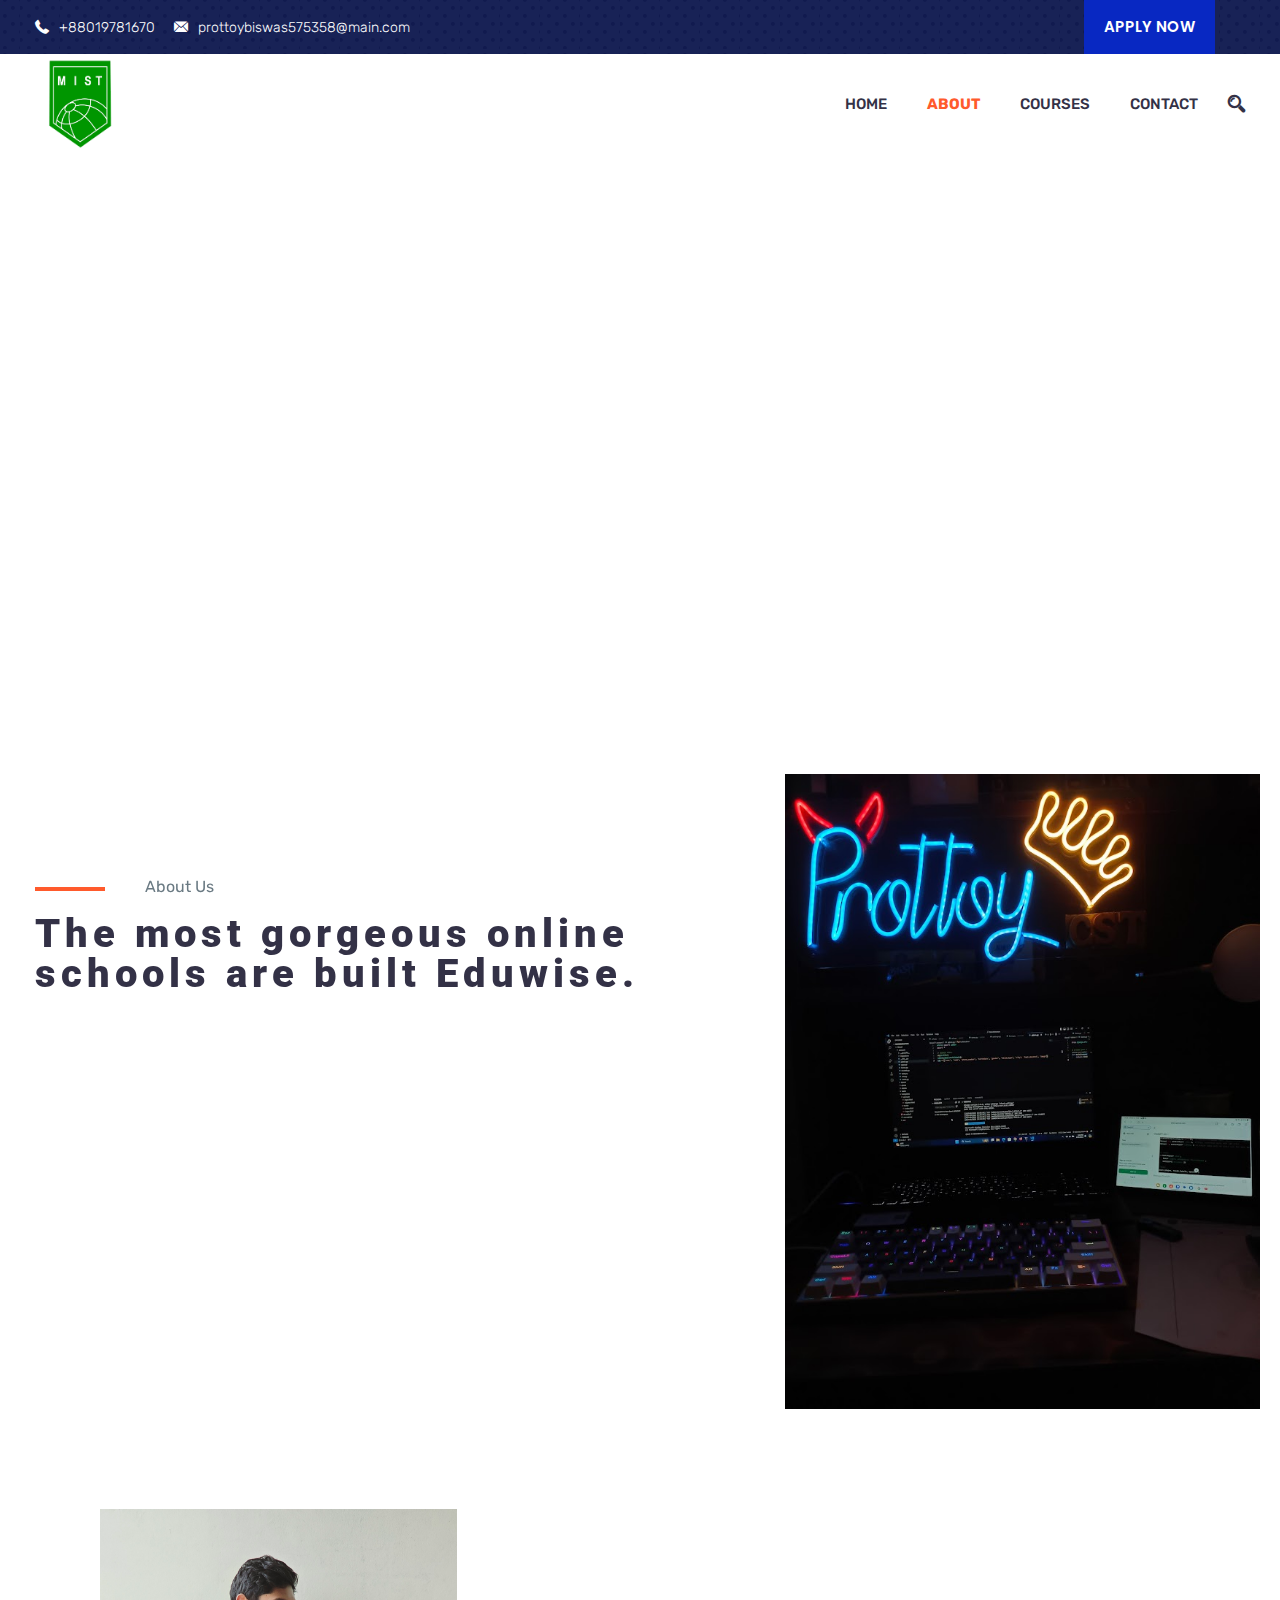
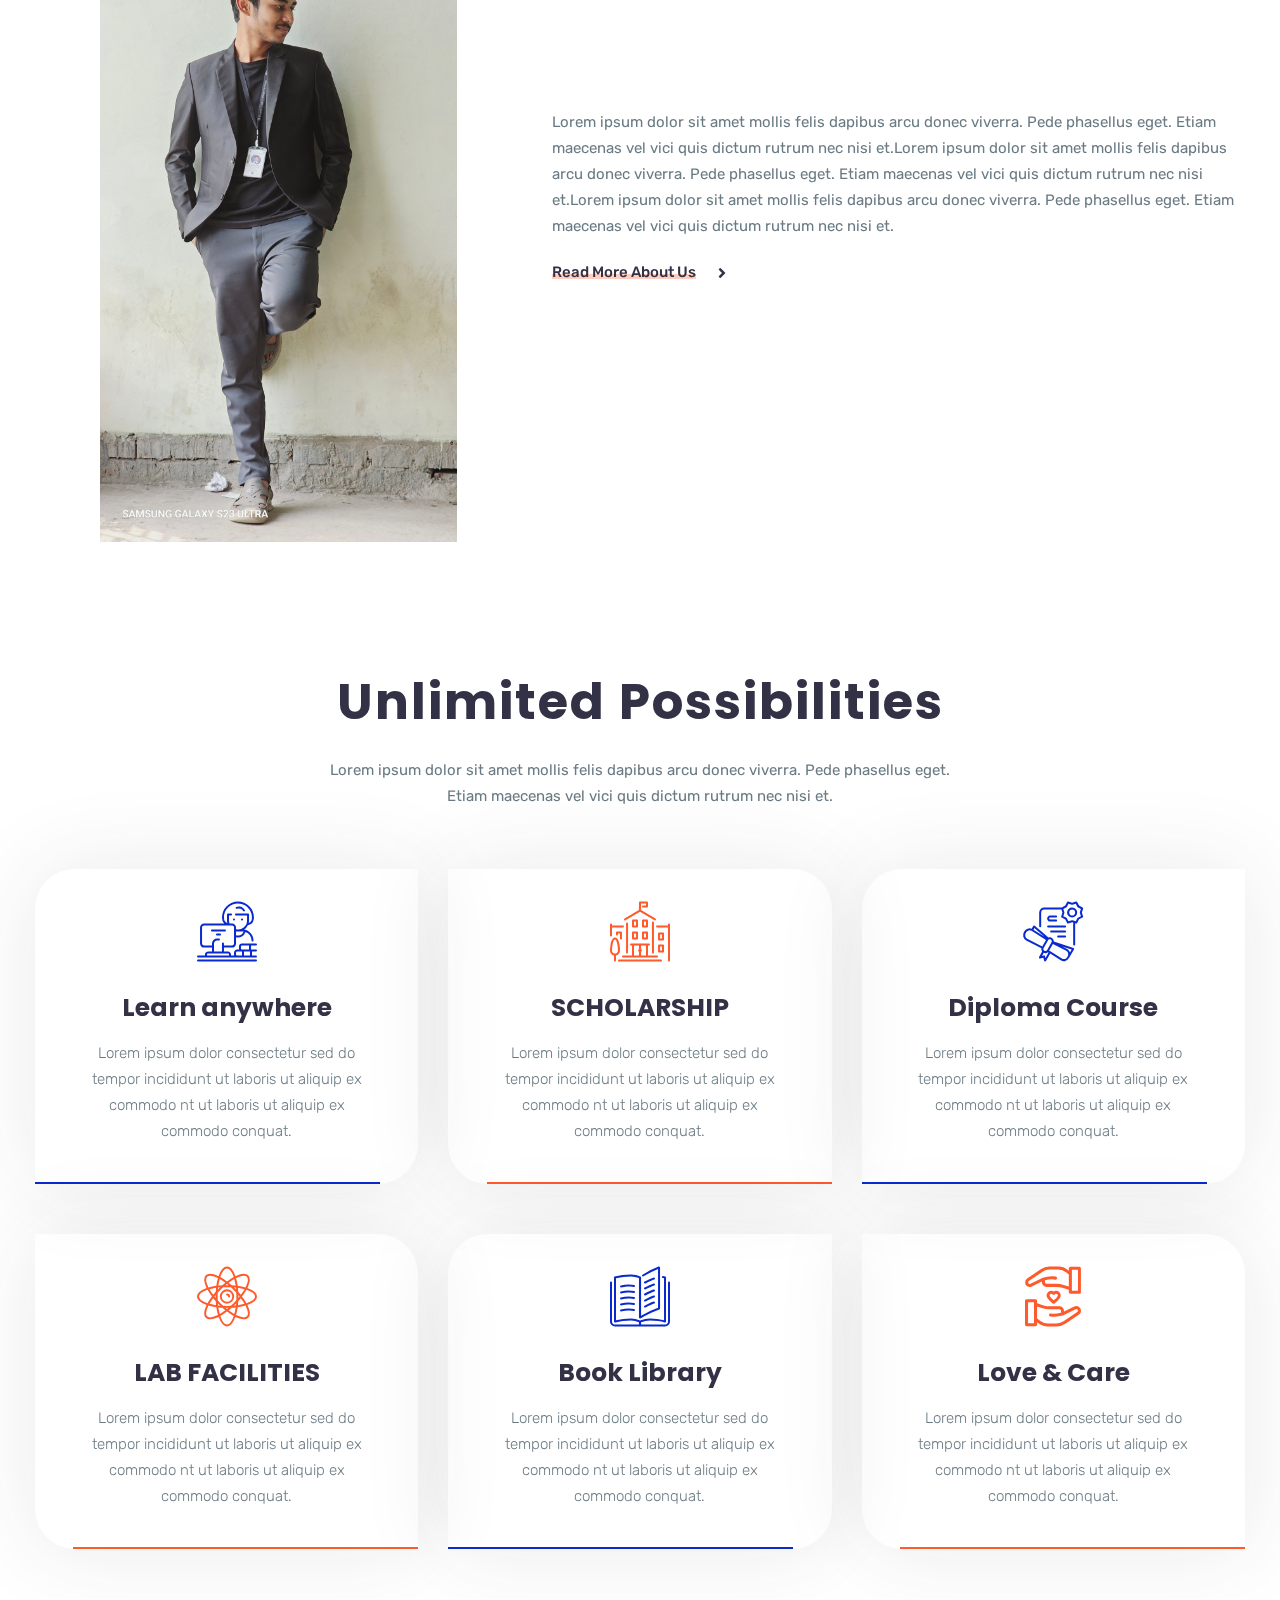
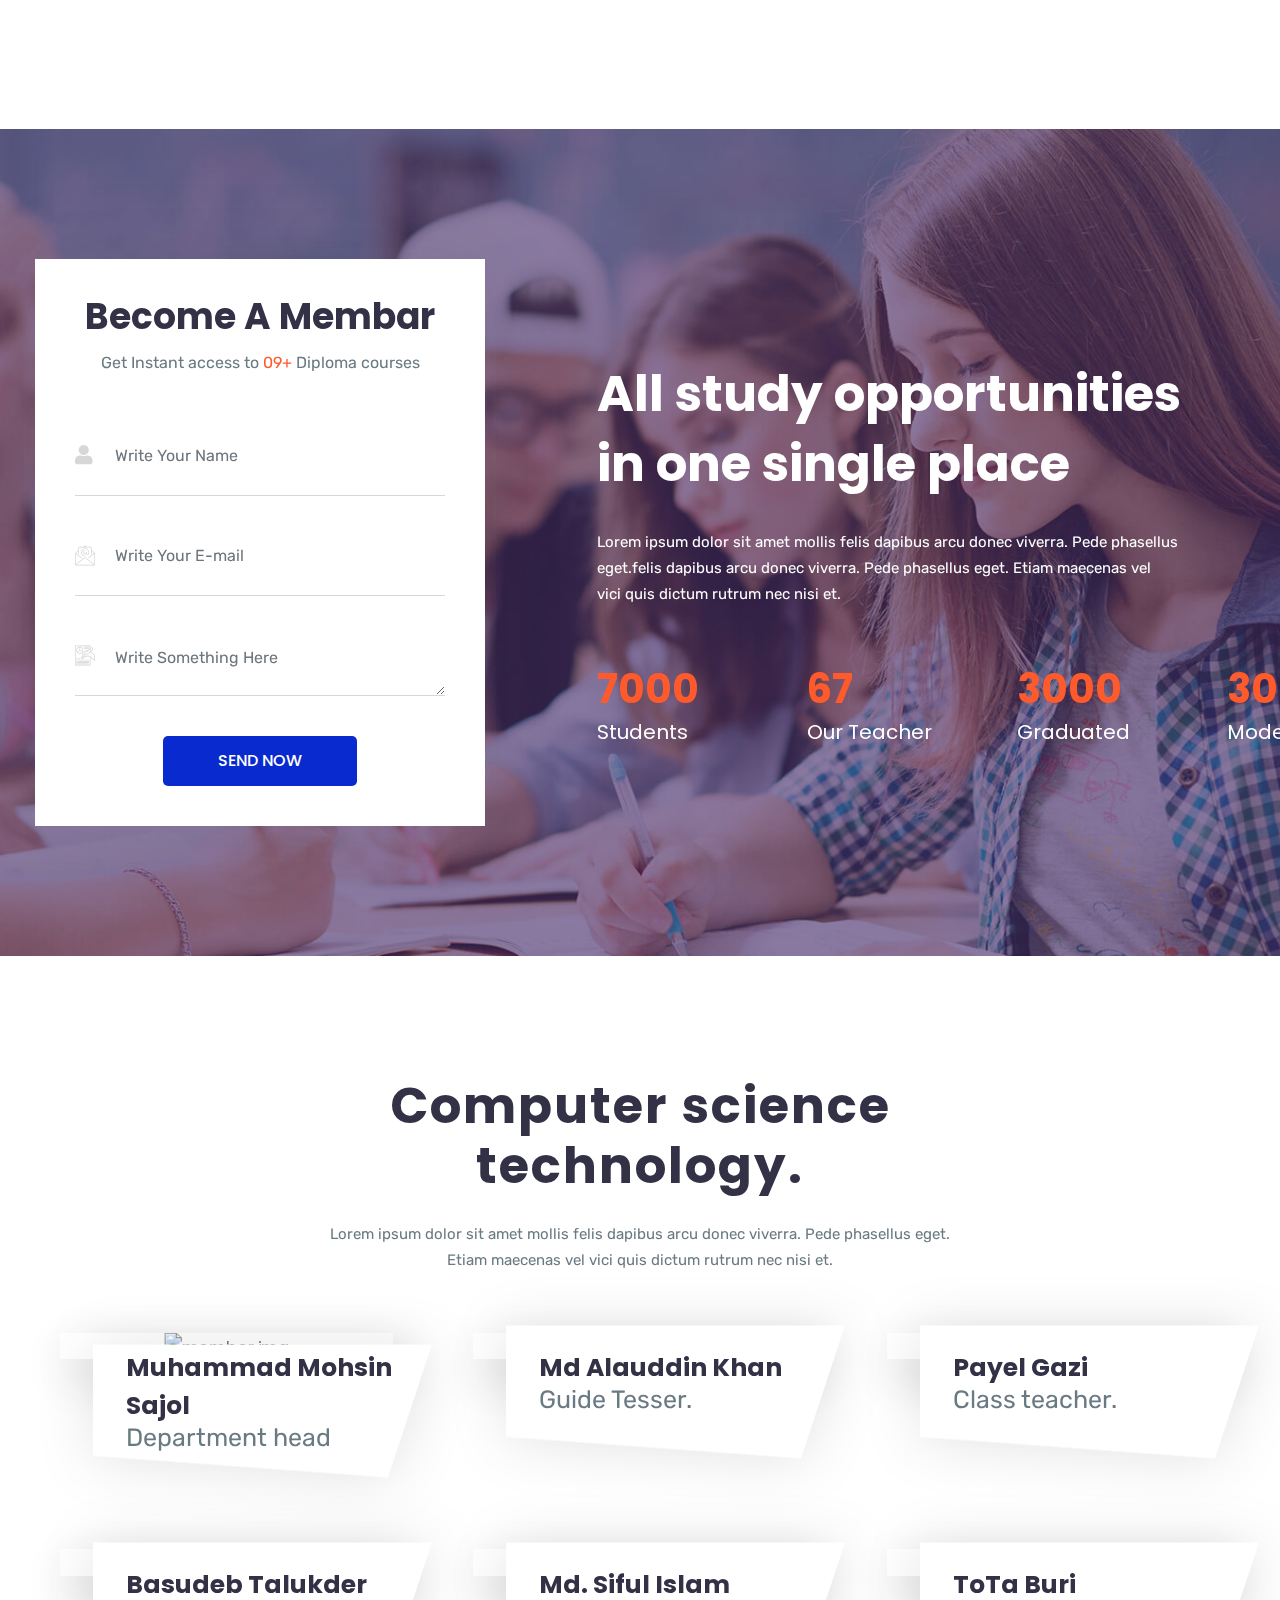
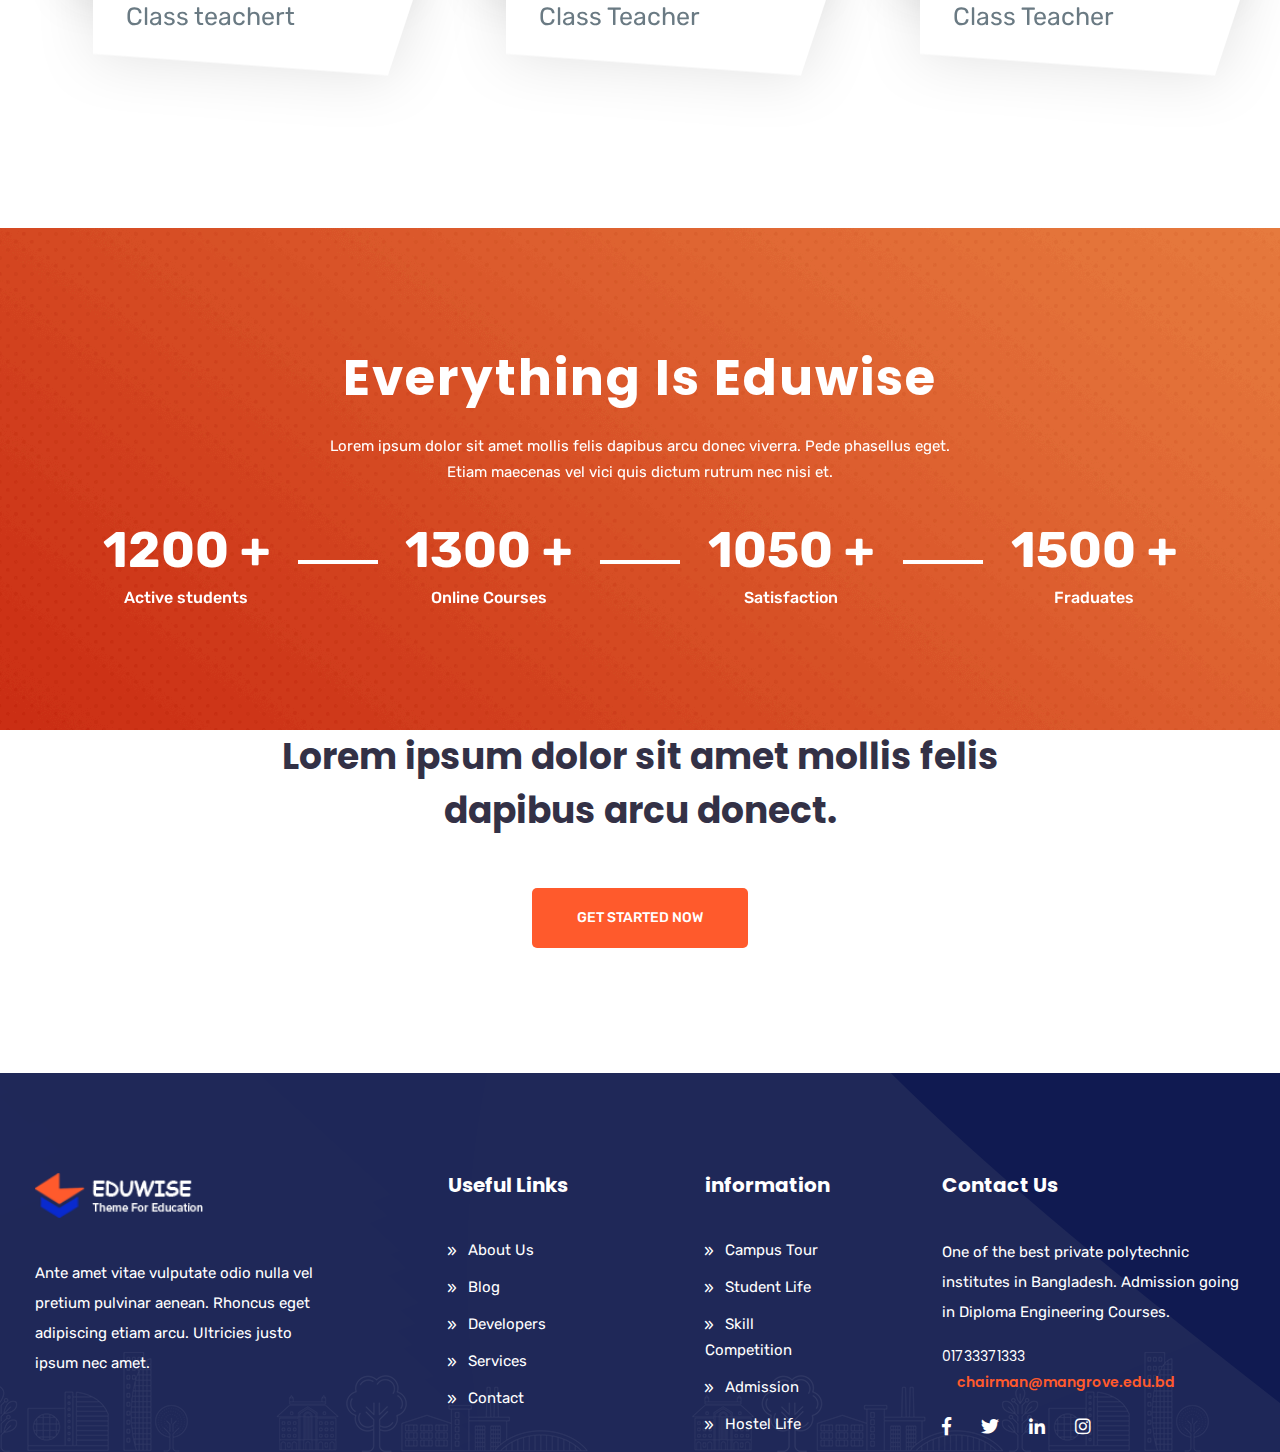
==== commit 94f44de2: "Update about.html" ====
--- a/about.html
+++ b/about.html
@@ -59,9 +59,6 @@
                     </div>
                     <div class="login_info">
                          <ul class="d-flex">
-                            <li class="nav-item"><a href="index01.html" class="#"><i class="flaticon-user-male-black-shape-with-plus-sign"></i>Sign Up</a></li>
-                            <li class="nav-item"><a href="index01.html" class="#"><i class="flaticon-padlock"></i>Lon In</a></li>
-                        </ul>
                         <a href="https://mangrove.edu.bd/admission-requirements/" title="" class="apply_btn">Apply Now</a>
                     </div>
                 </div>
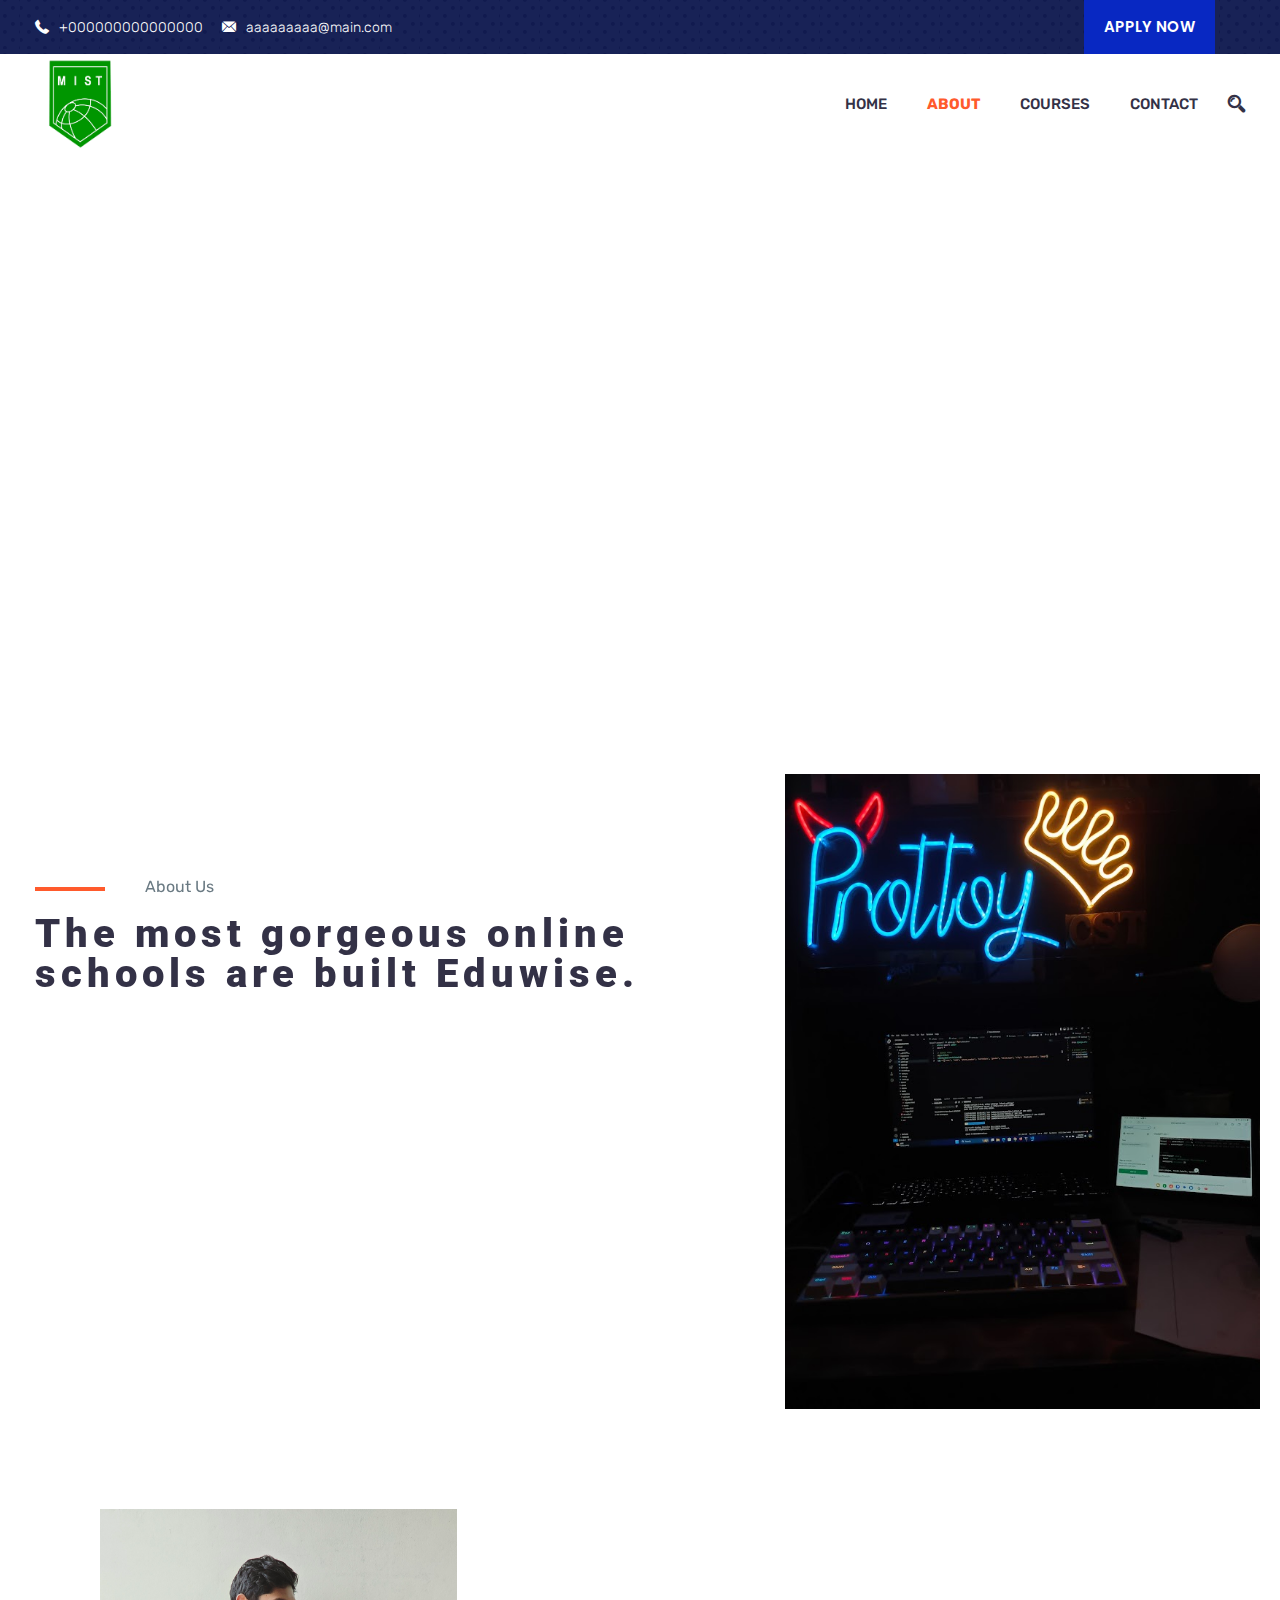
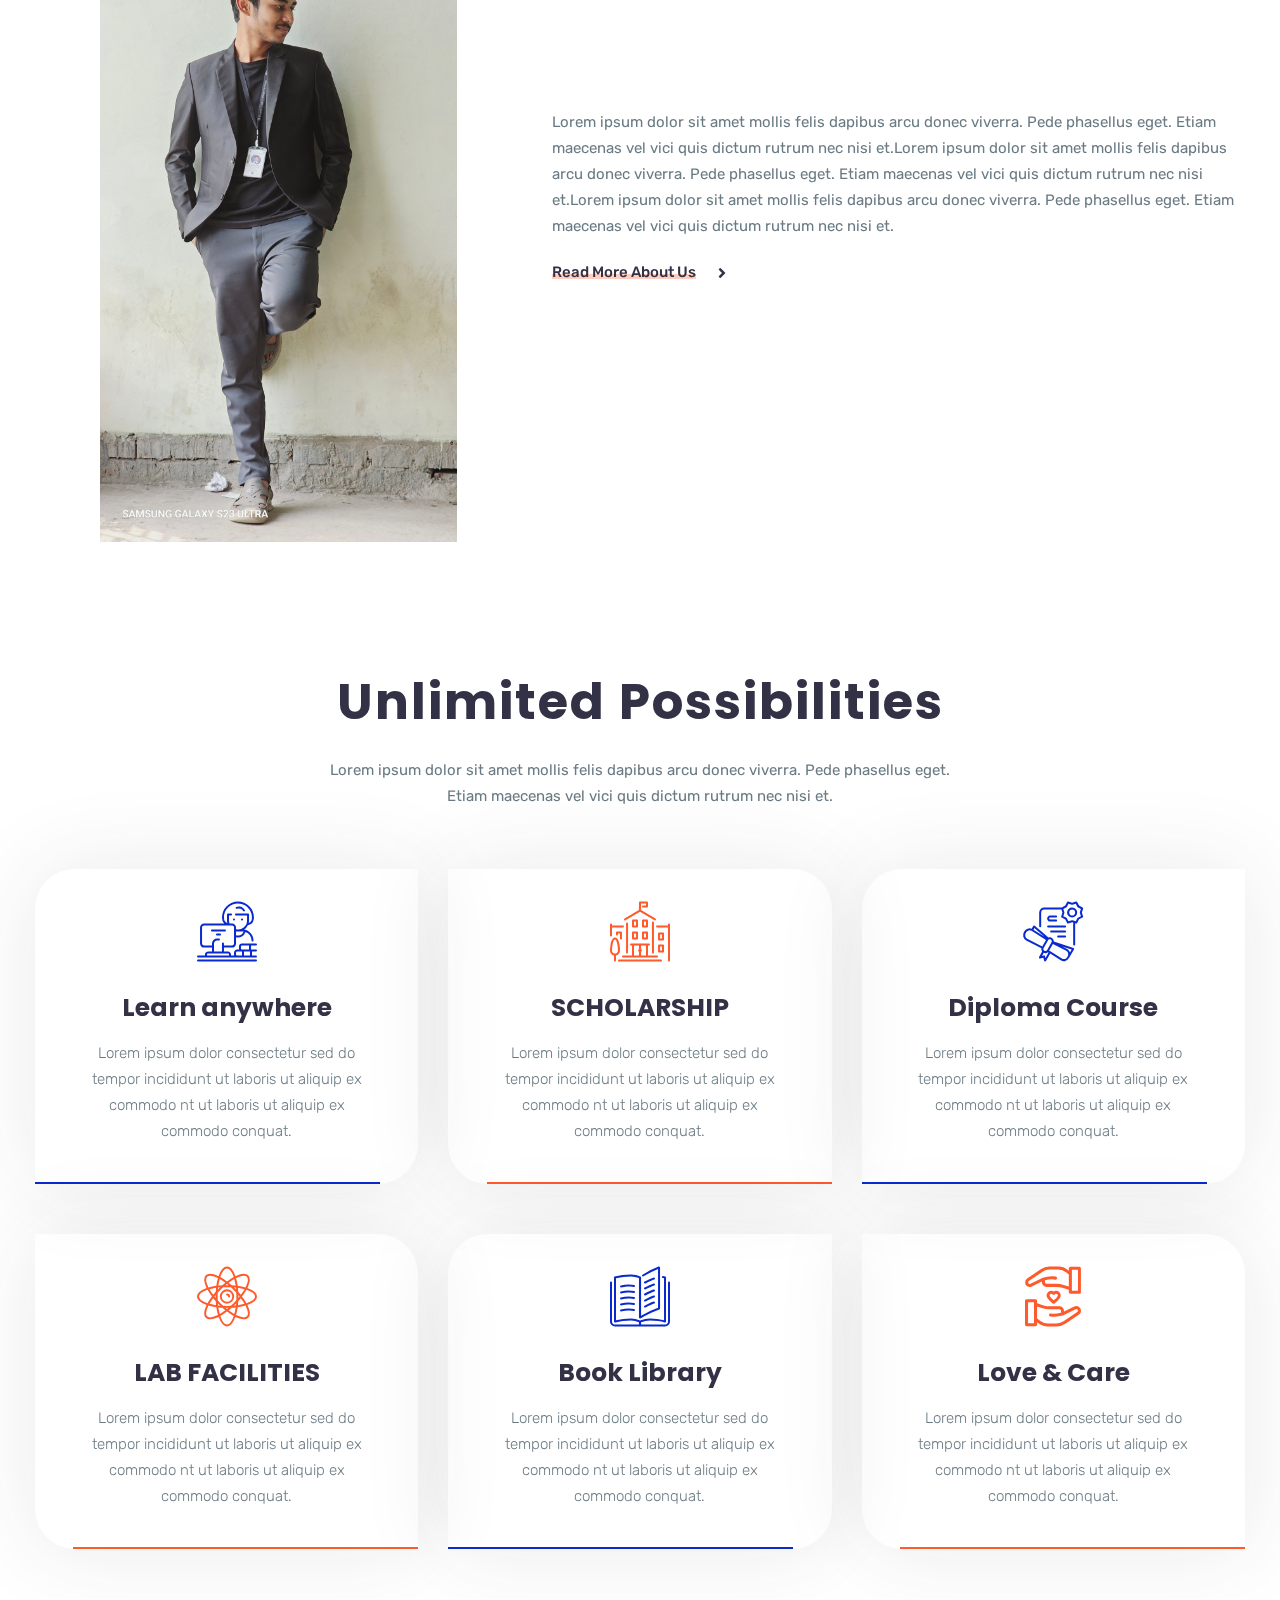
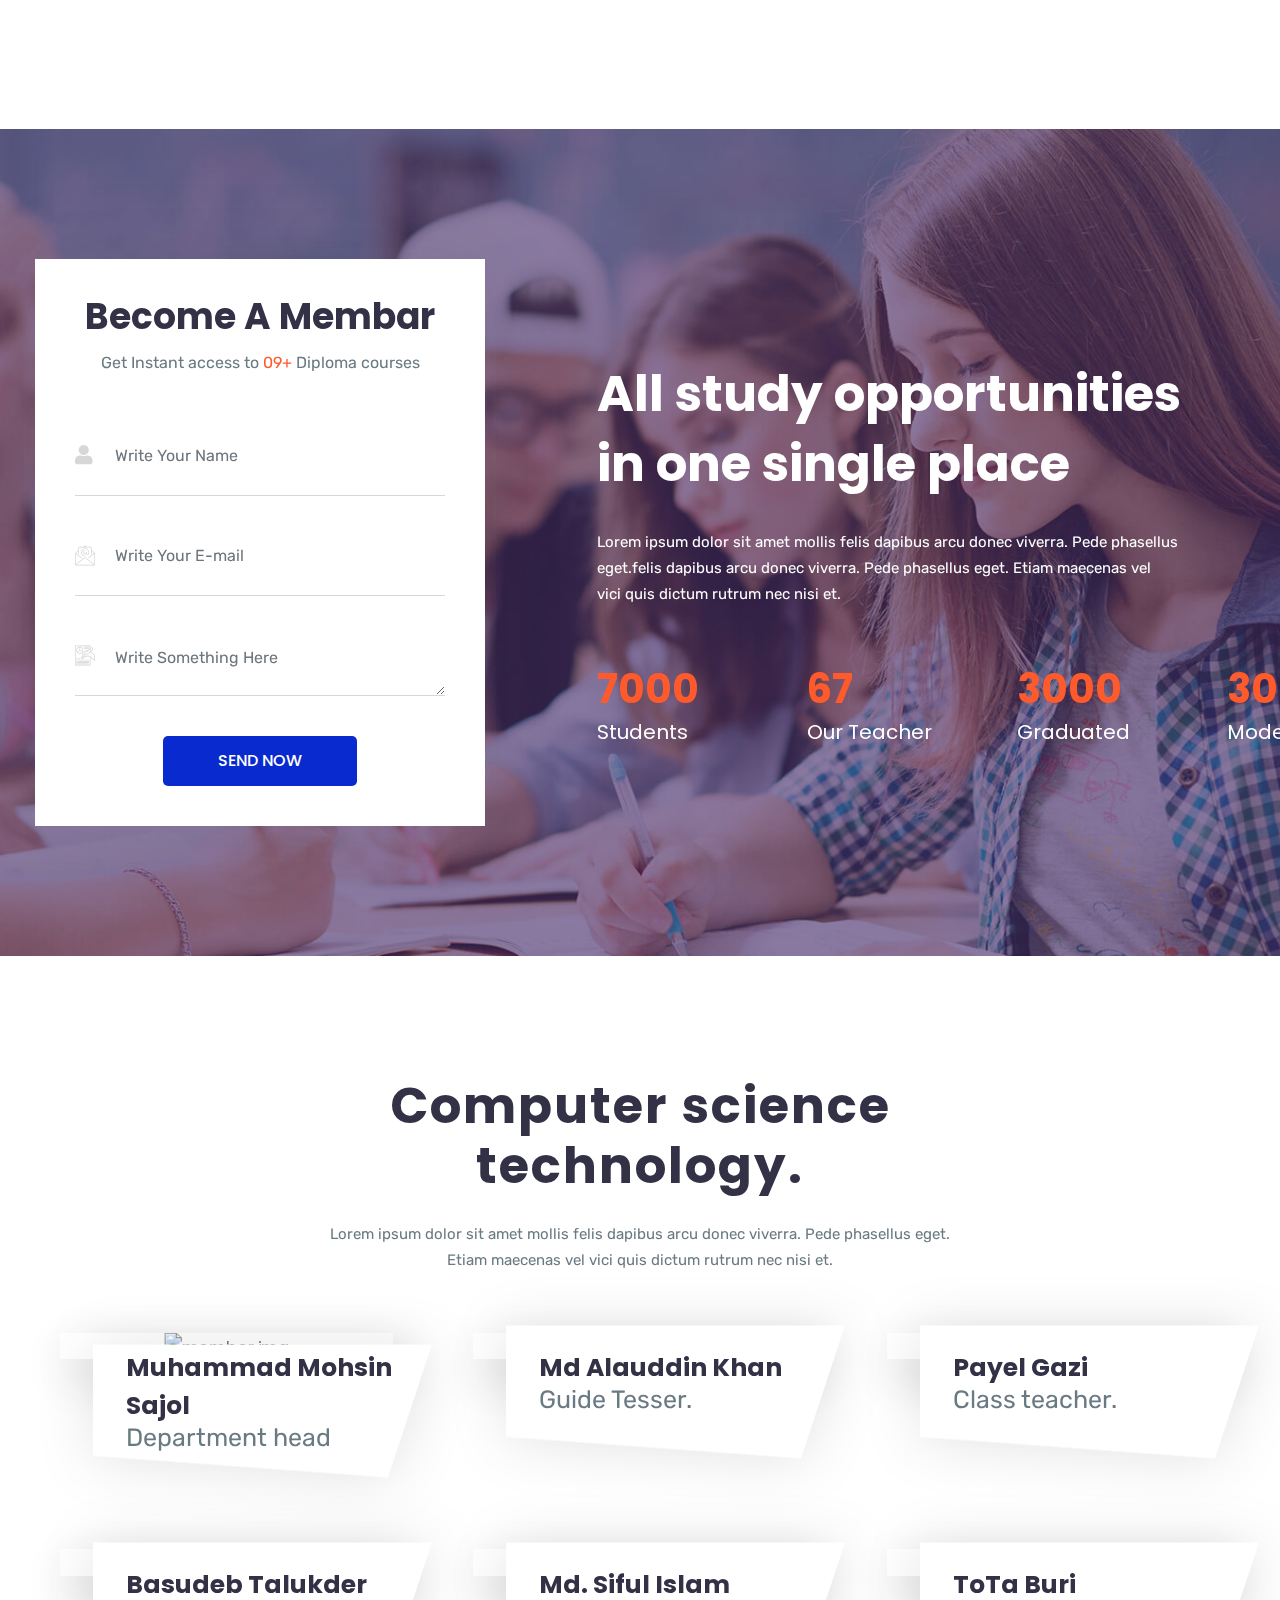
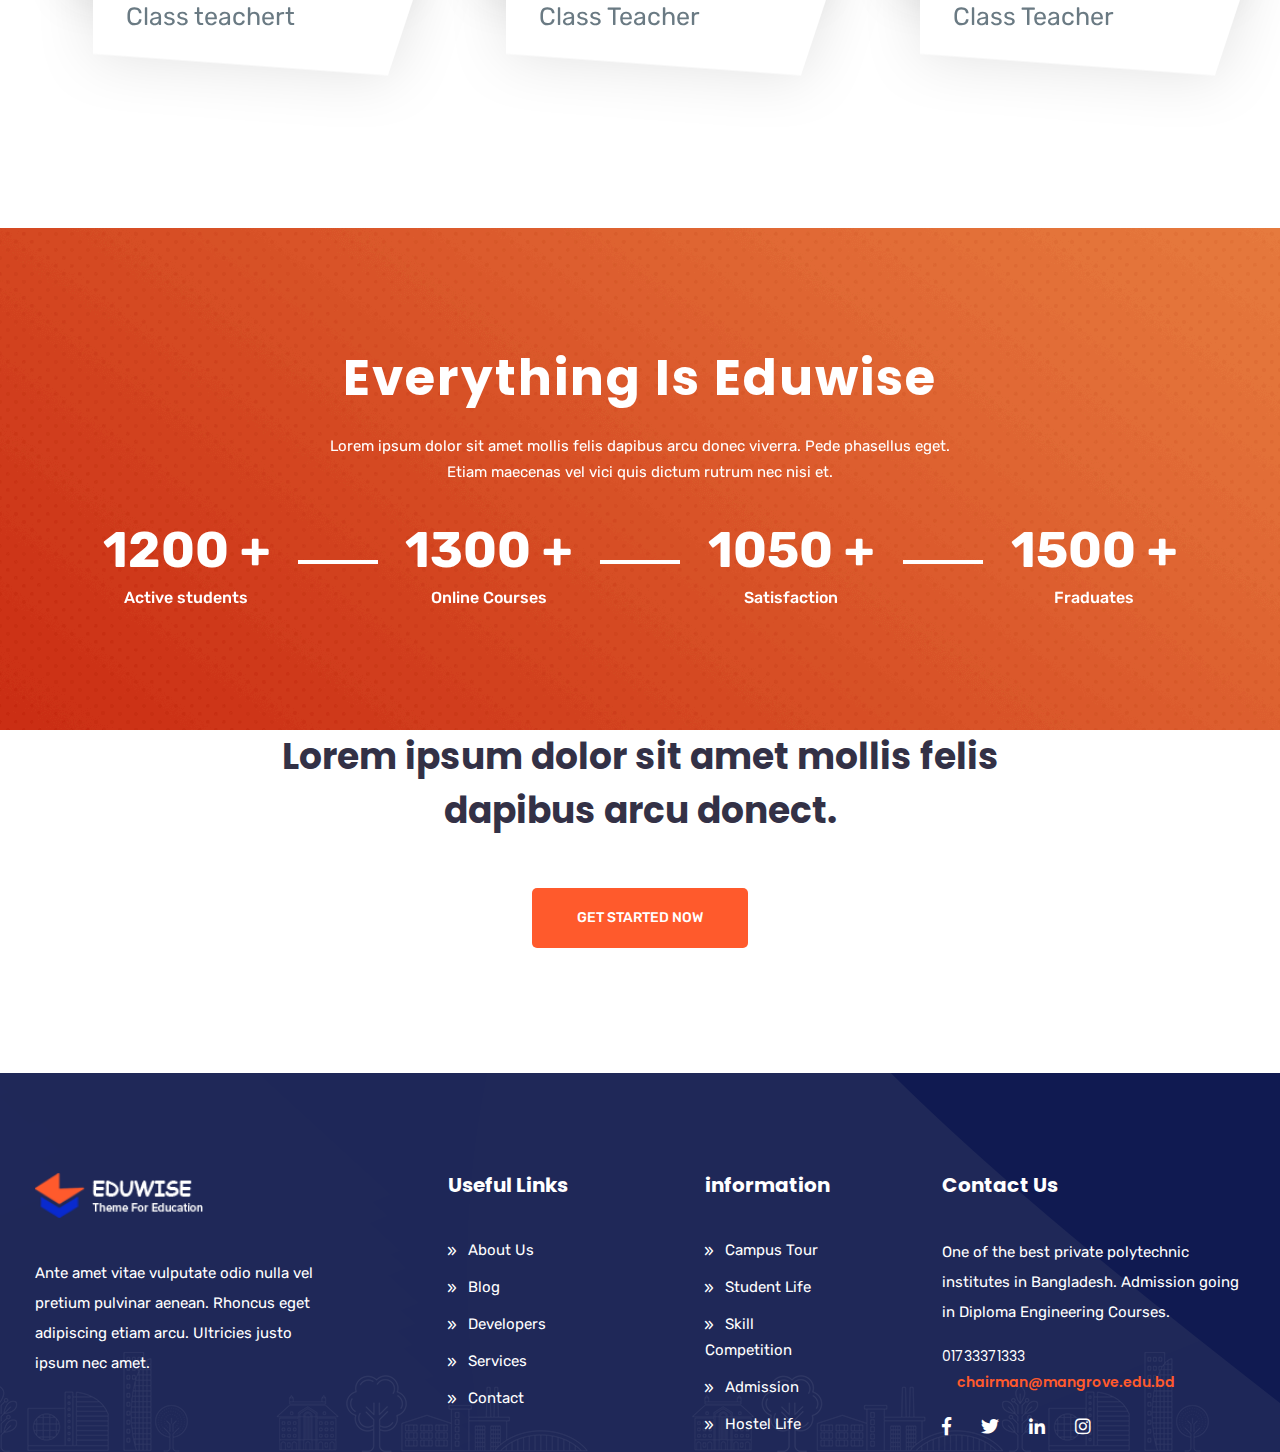
==== commit d7126c8d: "Update about.html" ====
--- a/about.html
+++ b/about.html
@@ -9,7 +9,7 @@
     <meta name="keywords" content="HTML,CSS,XML,JavaScript">
     <meta name="author" content="Ecology Theme">
     <meta name="viewport" content="width=device-width, initial-scale=1.0">
-    <title>Eduwise - Education HTML5 Template</title>
+    <title> Samia CMT-B </title>
     <link rel="shortcut icon" href="images/favicon.ico" type="image/x-icon">
     <!-- Goole Font -->
     <link href="https://fonts.googleapis.com/css?family=Rubik:400,500,700" rel="stylesheet">
@@ -53,8 +53,8 @@
                 <div class="info_wrapper">
                     <div class="contact_info">                   
                         <ul class="list-unstyled">
-                            <li><i class="flaticon-phone-receiver"></i>+88019781670</li>
-                            <li><i class="flaticon-mail-black-envelope-symbol"></i>prottoybiswas575358@main.com</li>
+                            <li><i class="flaticon-phone-receiver"></i>+000000000000000</li>
+                            <li><i class="flaticon-mail-black-envelope-symbol"></i>aaaaaaaaa@main.com</li>
                         </ul>                    
                     </div>
                     <div class="login_info">
--- a/css/style.css
+++ b/css/style.css
@@ -135,7 +135,7 @@
   width: 100%;
   height: 100%;
   overflow: visible;
-  background: #ffffff url("https://colinbendell.cloudinary.com/image/upload/c_crop,f_auto,g_auto,h_350,w_400/v1512090971/Wizard-Clap-by-Markus-Magnusson.gif") no-repeat center center;
+  background: #ffffff url("https://i.pinimg.com/originals/db/b8/f9/dbb8f986409cbba56912fa3fc54ee41d.gif") no-repeat center center;
   z-index: 9999999; }
 
 .rev_slider_wrapper .tp-bullet {
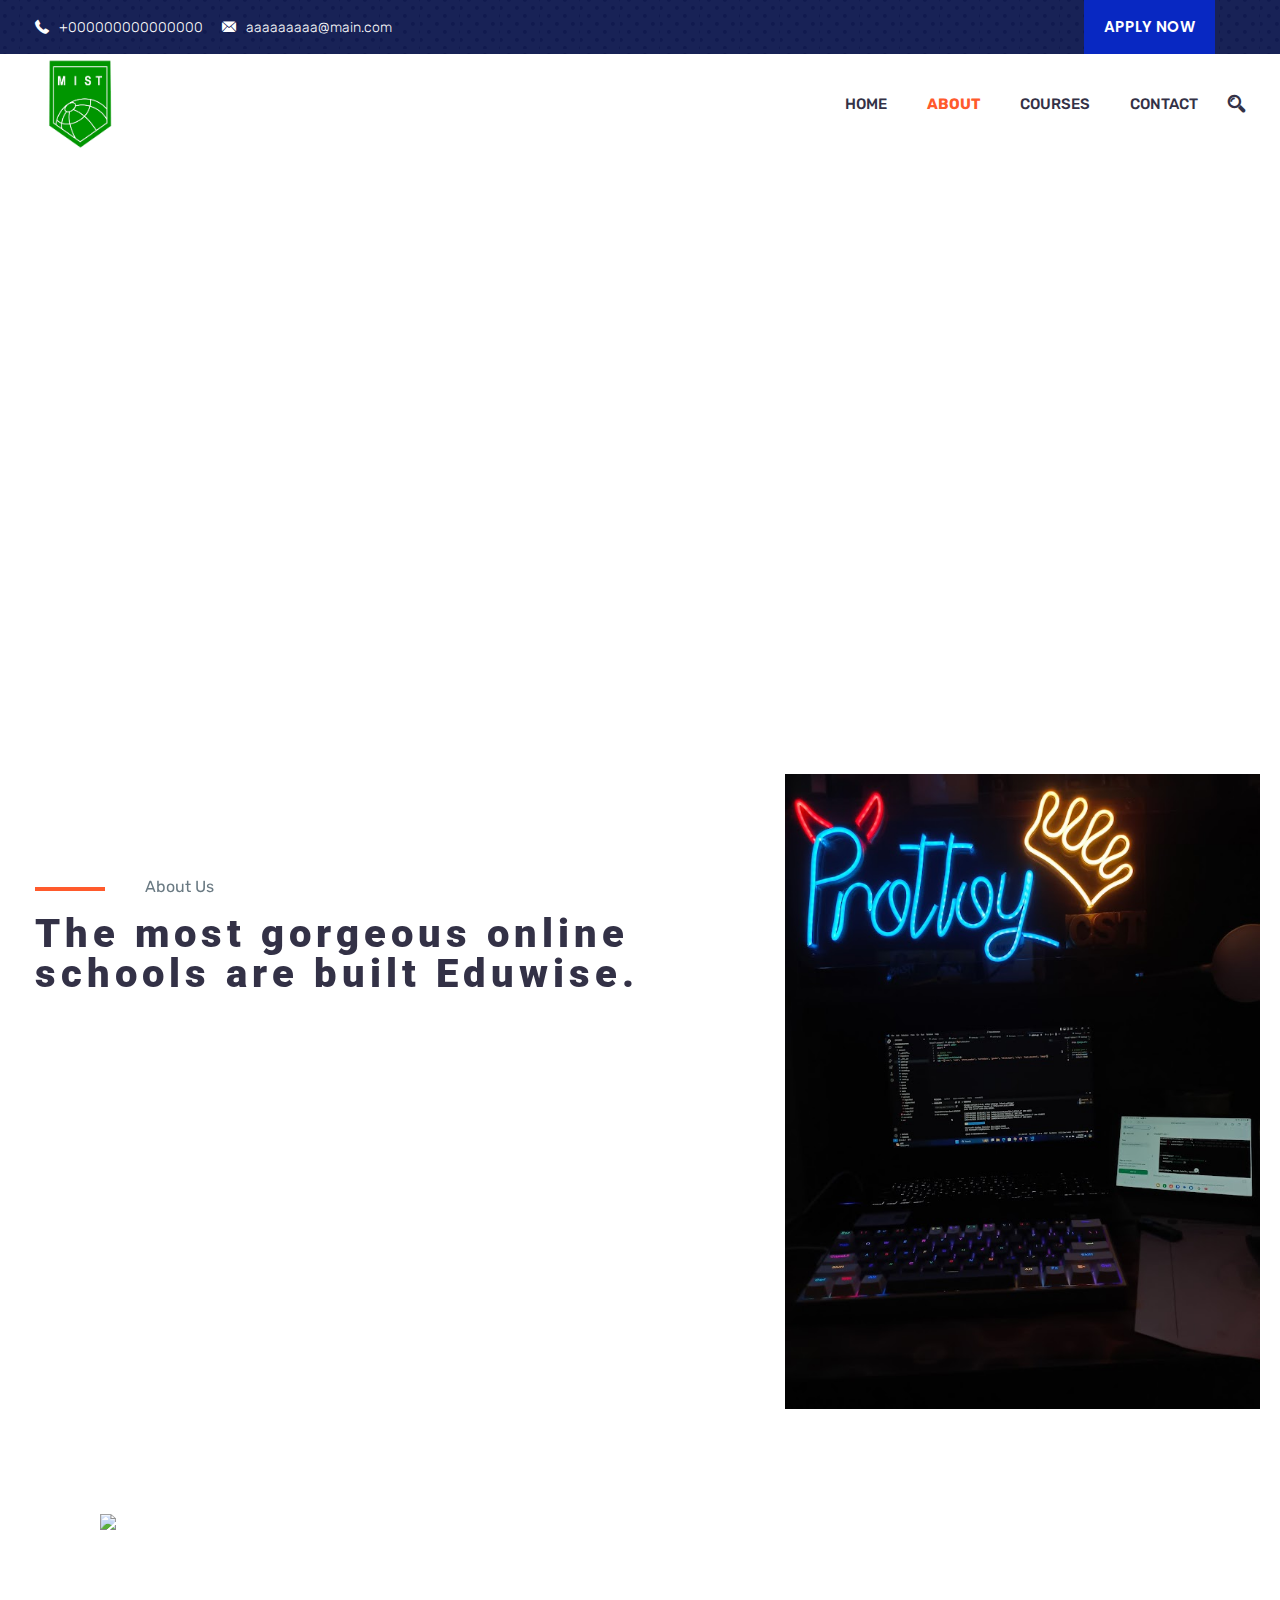
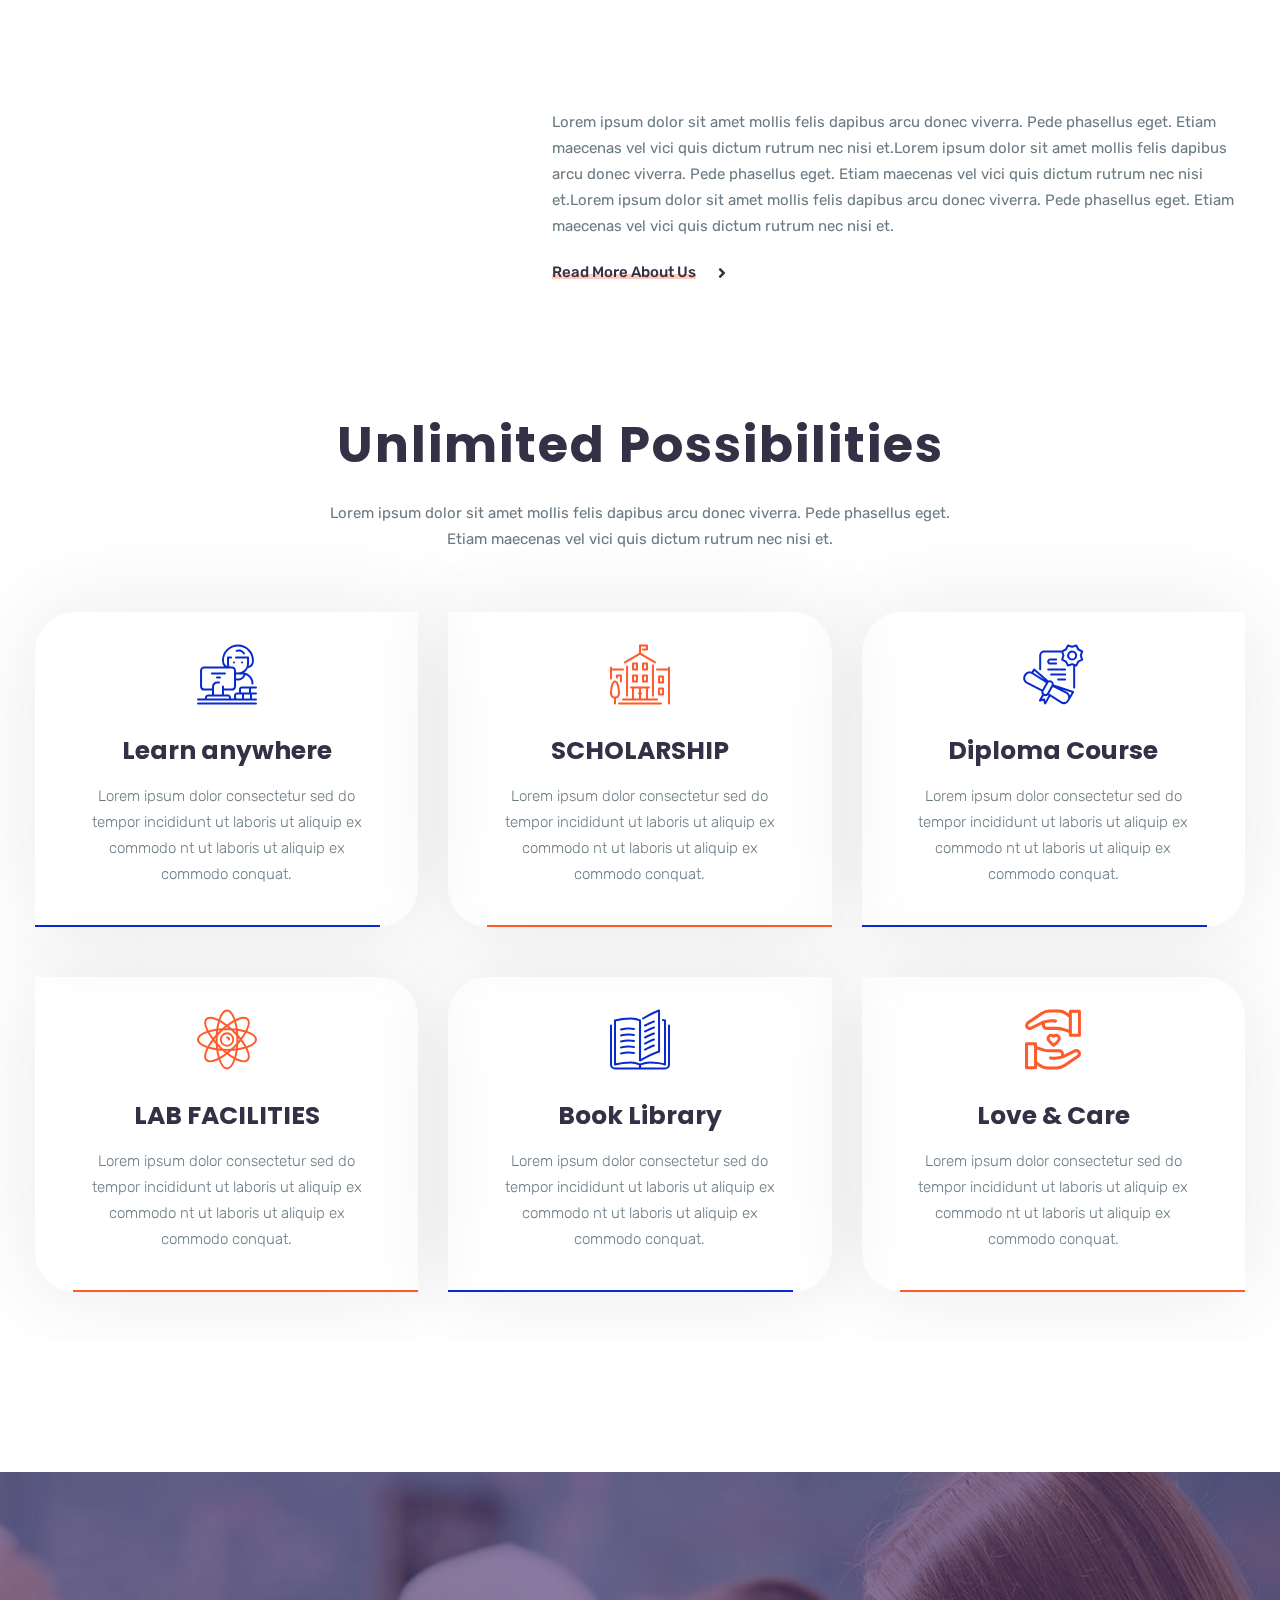
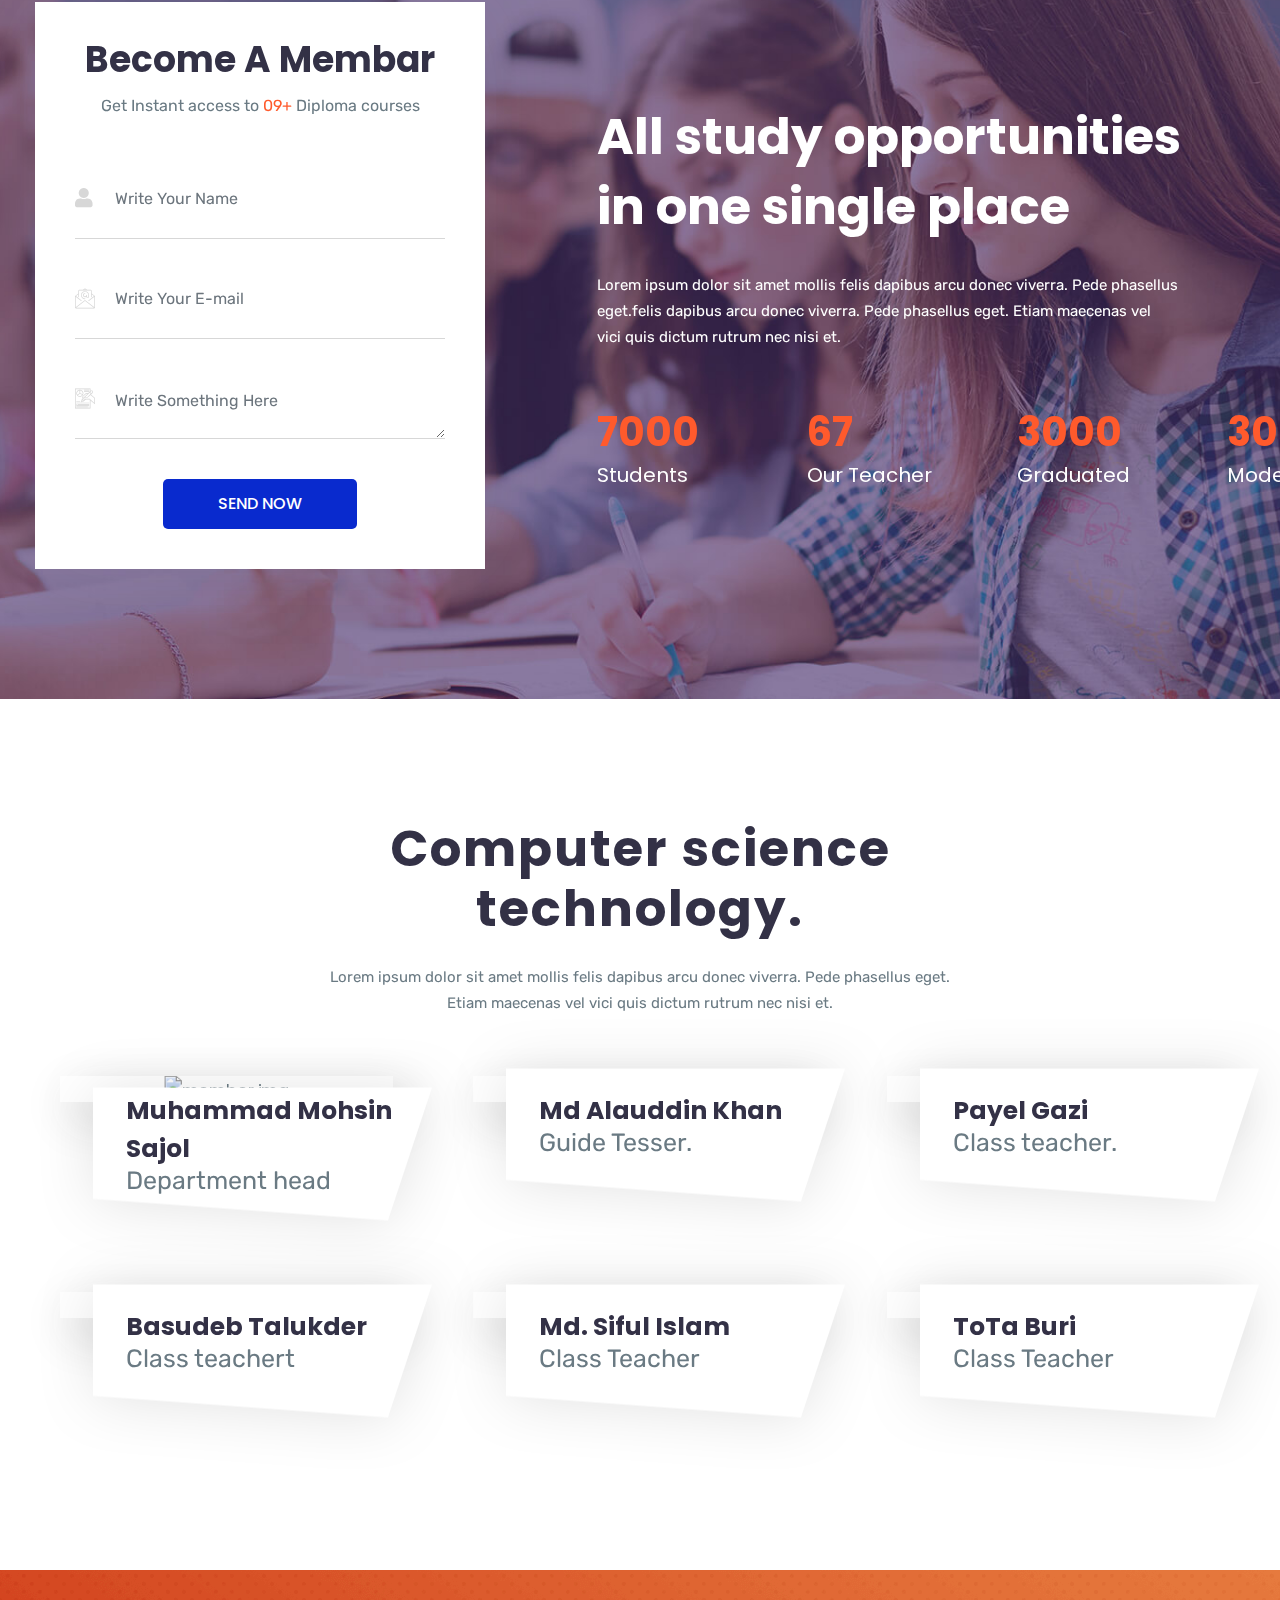
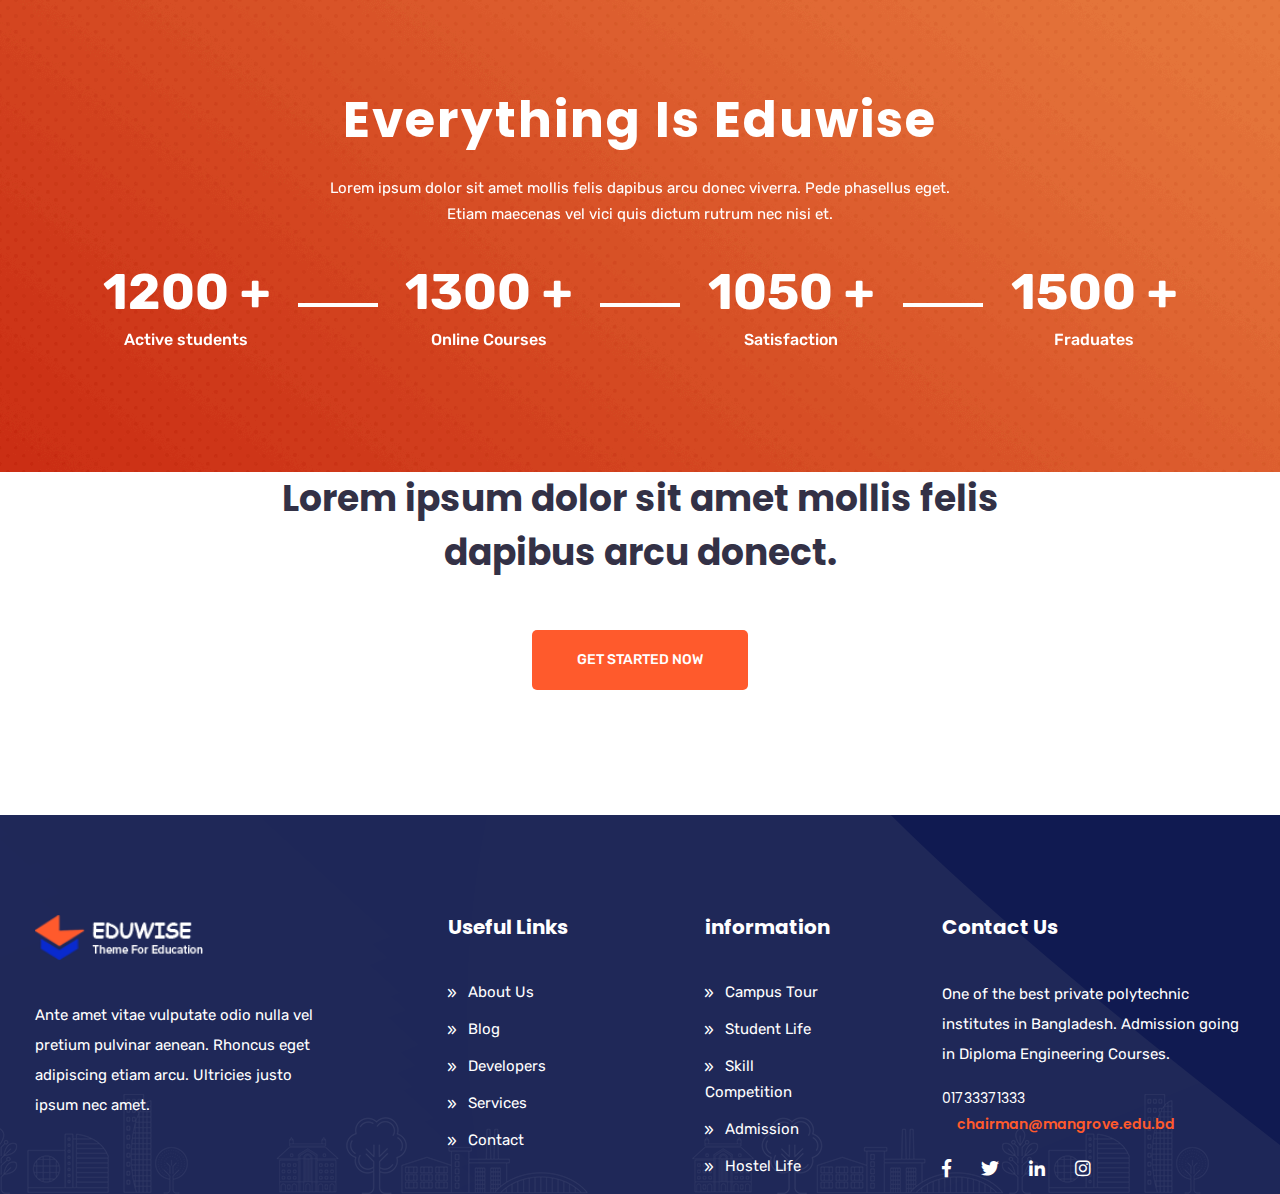
==== commit 7dd4fda3: "Update about.html" ====
--- a/about.html
+++ b/about.html
@@ -234,7 +234,7 @@
         <div class="row about_content_wrapper">
             <div class="col-12 col-sm-12 col-md-5 col-lg-5 p-0">
                 <div class="about_banner_down">
-                    <img src="images/prottoy.jpg" class="img-fluid">
+                    <img src="https://th.bing.com/th?id=OIP.-ykukAQoEaWAWrP7mYGrPQAAAA&w=209&h=298&c=8&rs=1&qlt=90&o=6&pid=3.1&rm=2" class="img-fluid">
                  </div>
             </div>
             <div class="col-12 col-sm-12 col-md-7 col-lg-7">
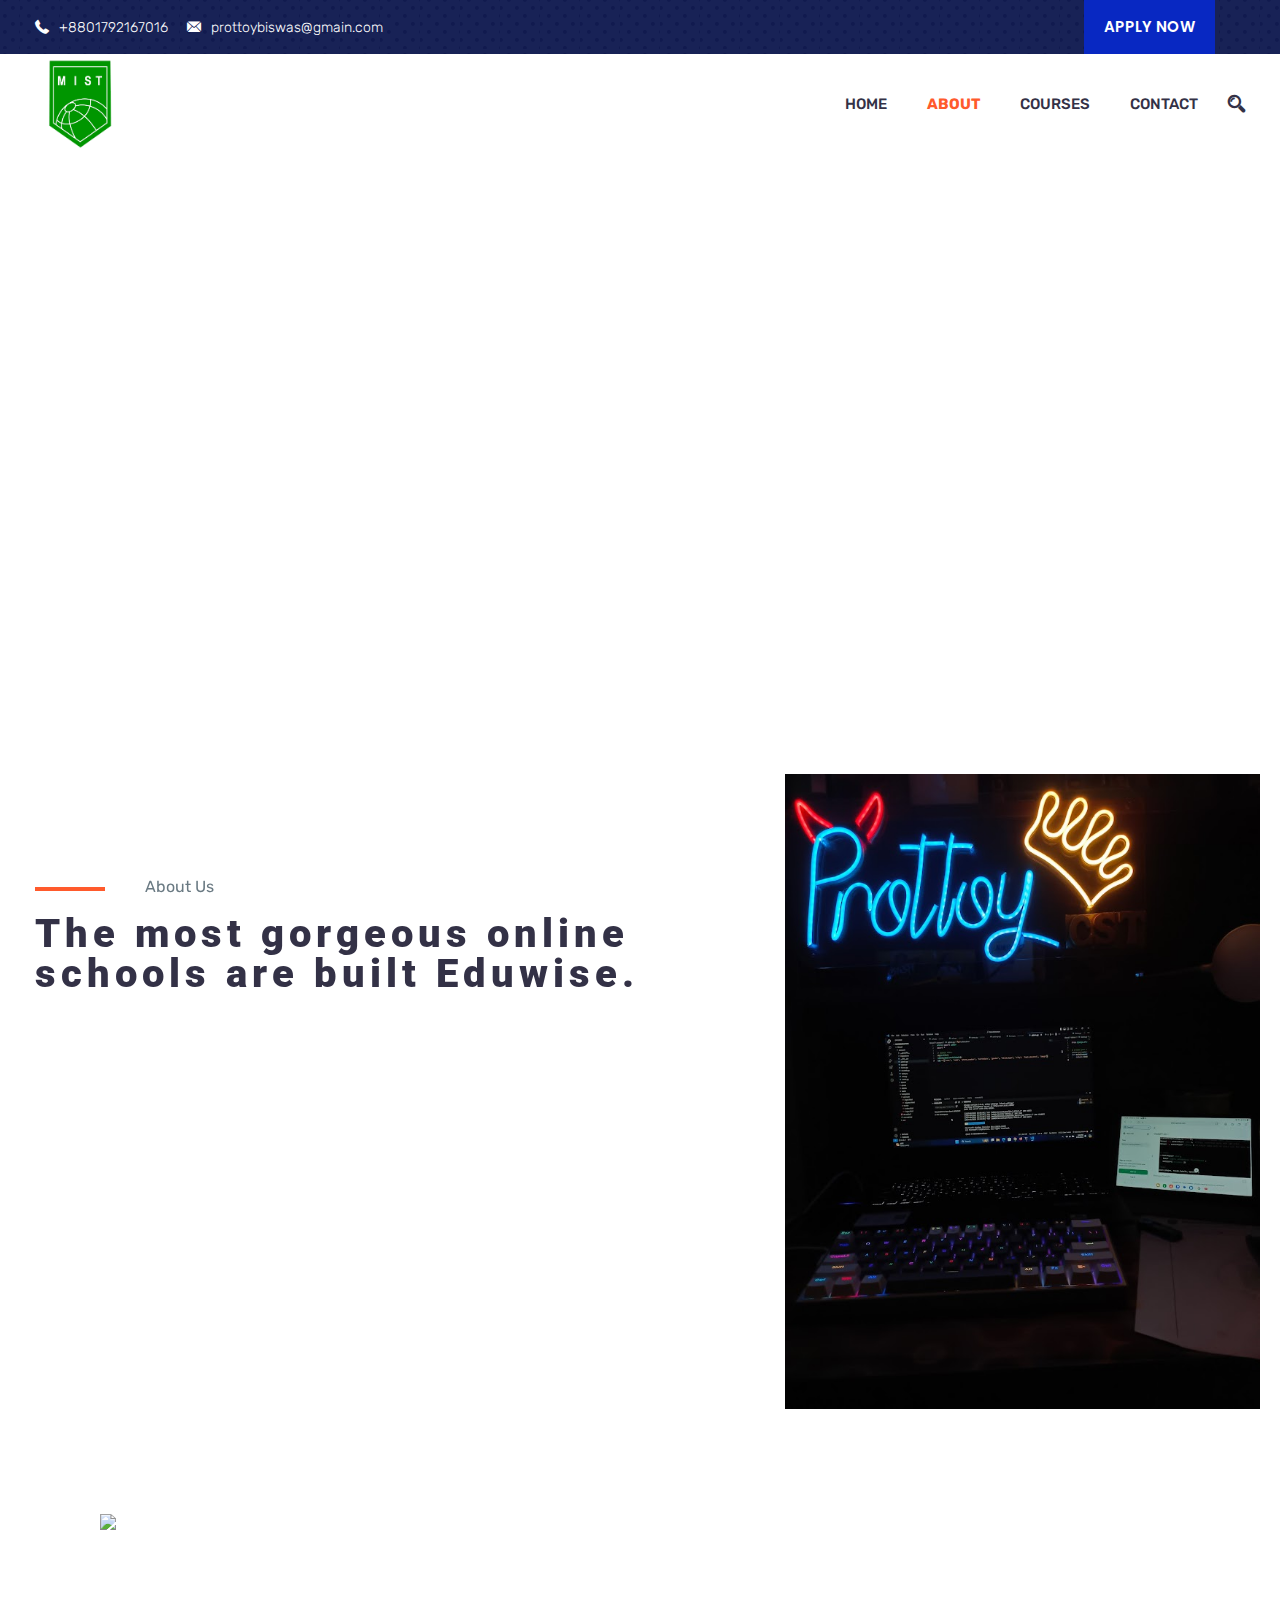
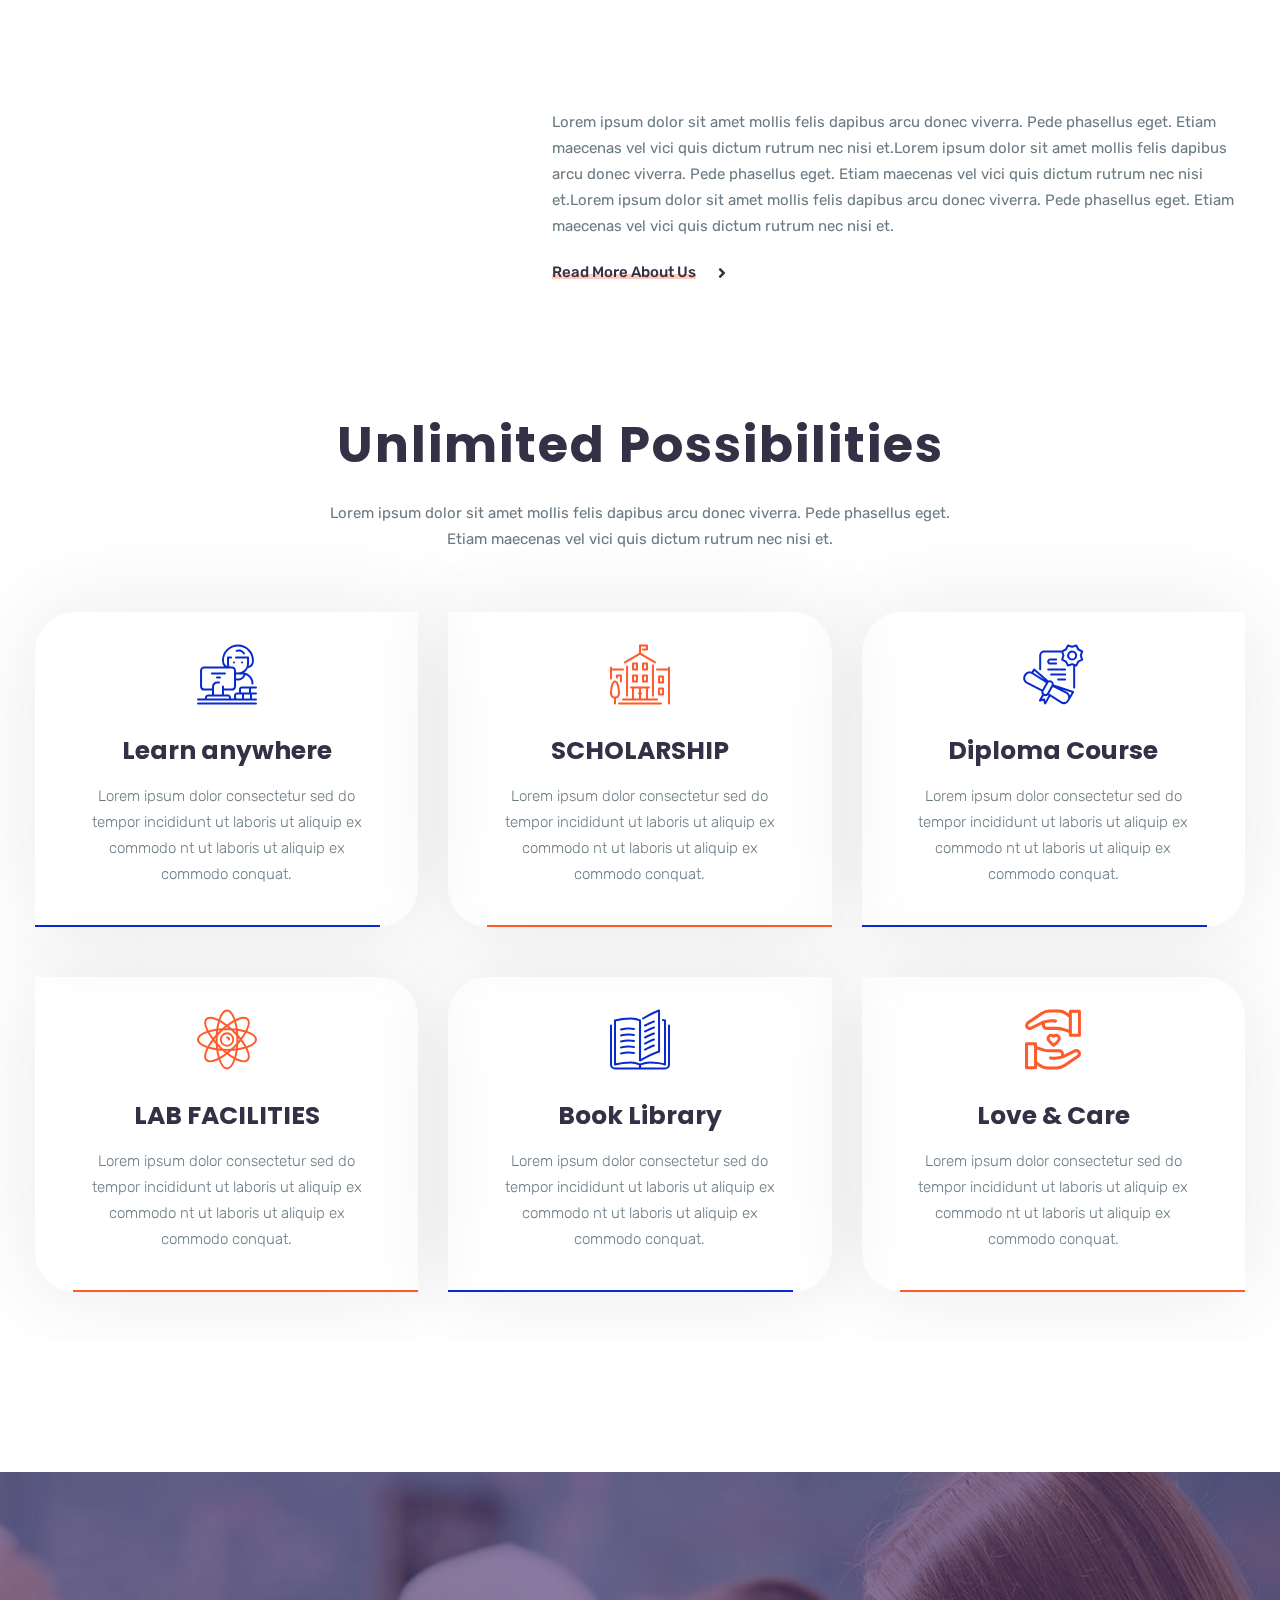
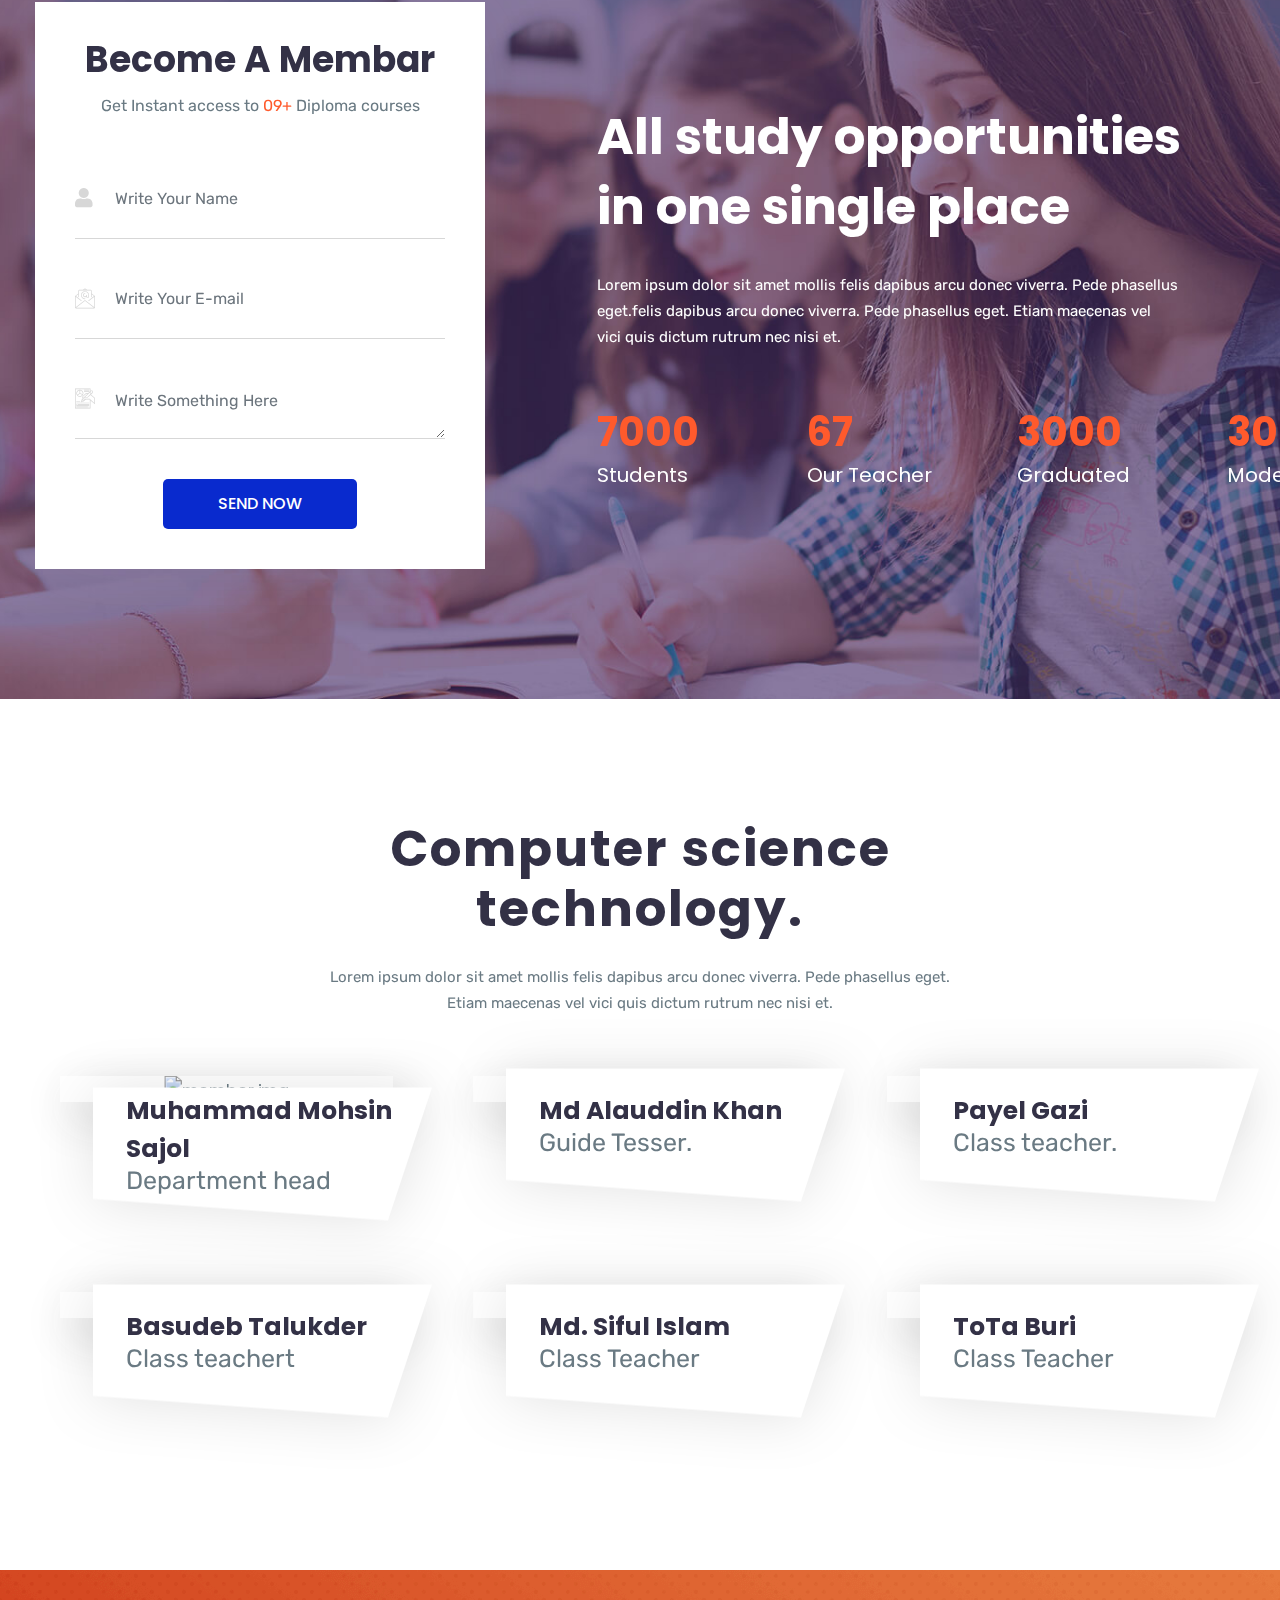
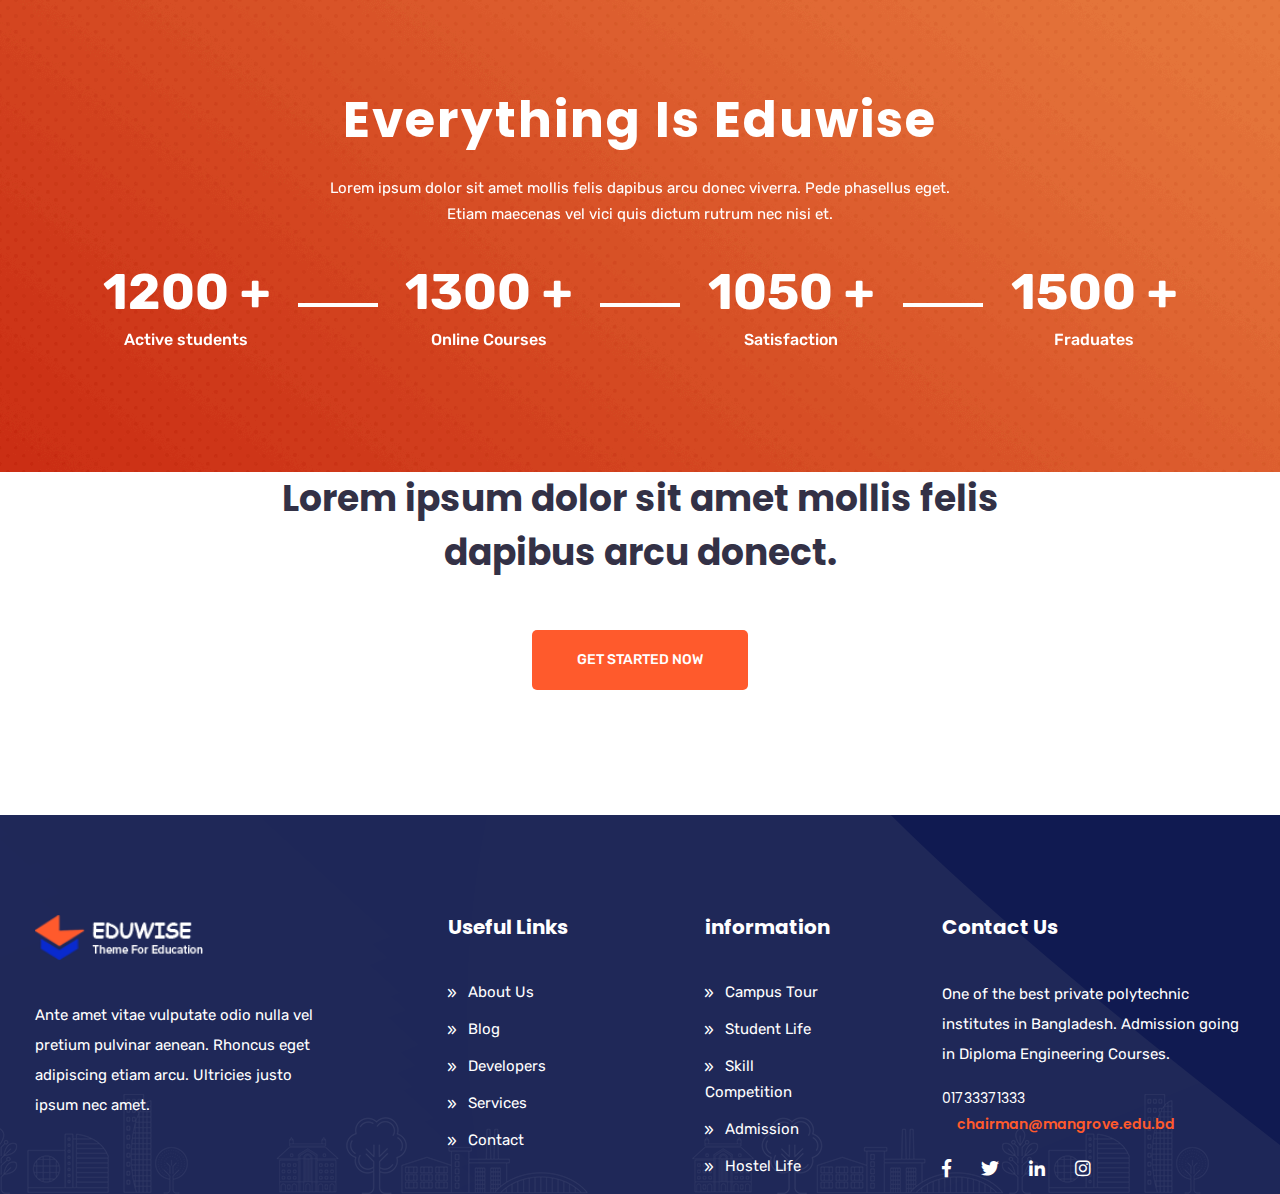
==== commit 0b25a551: "Update about.html" ====
--- a/about.html
+++ b/about.html
@@ -9,7 +9,7 @@
     <meta name="keywords" content="HTML,CSS,XML,JavaScript">
     <meta name="author" content="Ecology Theme">
     <meta name="viewport" content="width=device-width, initial-scale=1.0">
-    <title> Samia CMT-B </title>
+    <title>Prottoy CMT-B </title>
     <link rel="shortcut icon" href="images/favicon.ico" type="image/x-icon">
     <!-- Goole Font -->
     <link href="https://fonts.googleapis.com/css?family=Rubik:400,500,700" rel="stylesheet">
@@ -53,8 +53,8 @@
                 <div class="info_wrapper">
                     <div class="contact_info">                   
                         <ul class="list-unstyled">
-                            <li><i class="flaticon-phone-receiver"></i>+000000000000000</li>
-                            <li><i class="flaticon-mail-black-envelope-symbol"></i>aaaaaaaaa@main.com</li>
+                            <li><i class="flaticon-phone-receiver"></i>+8801792167016</li>
+                            <li><i class="flaticon-mail-black-envelope-symbol"></i>prottoybiswas@gmain.com</li>
                         </ul>                    
                     </div>
                     <div class="login_info">
